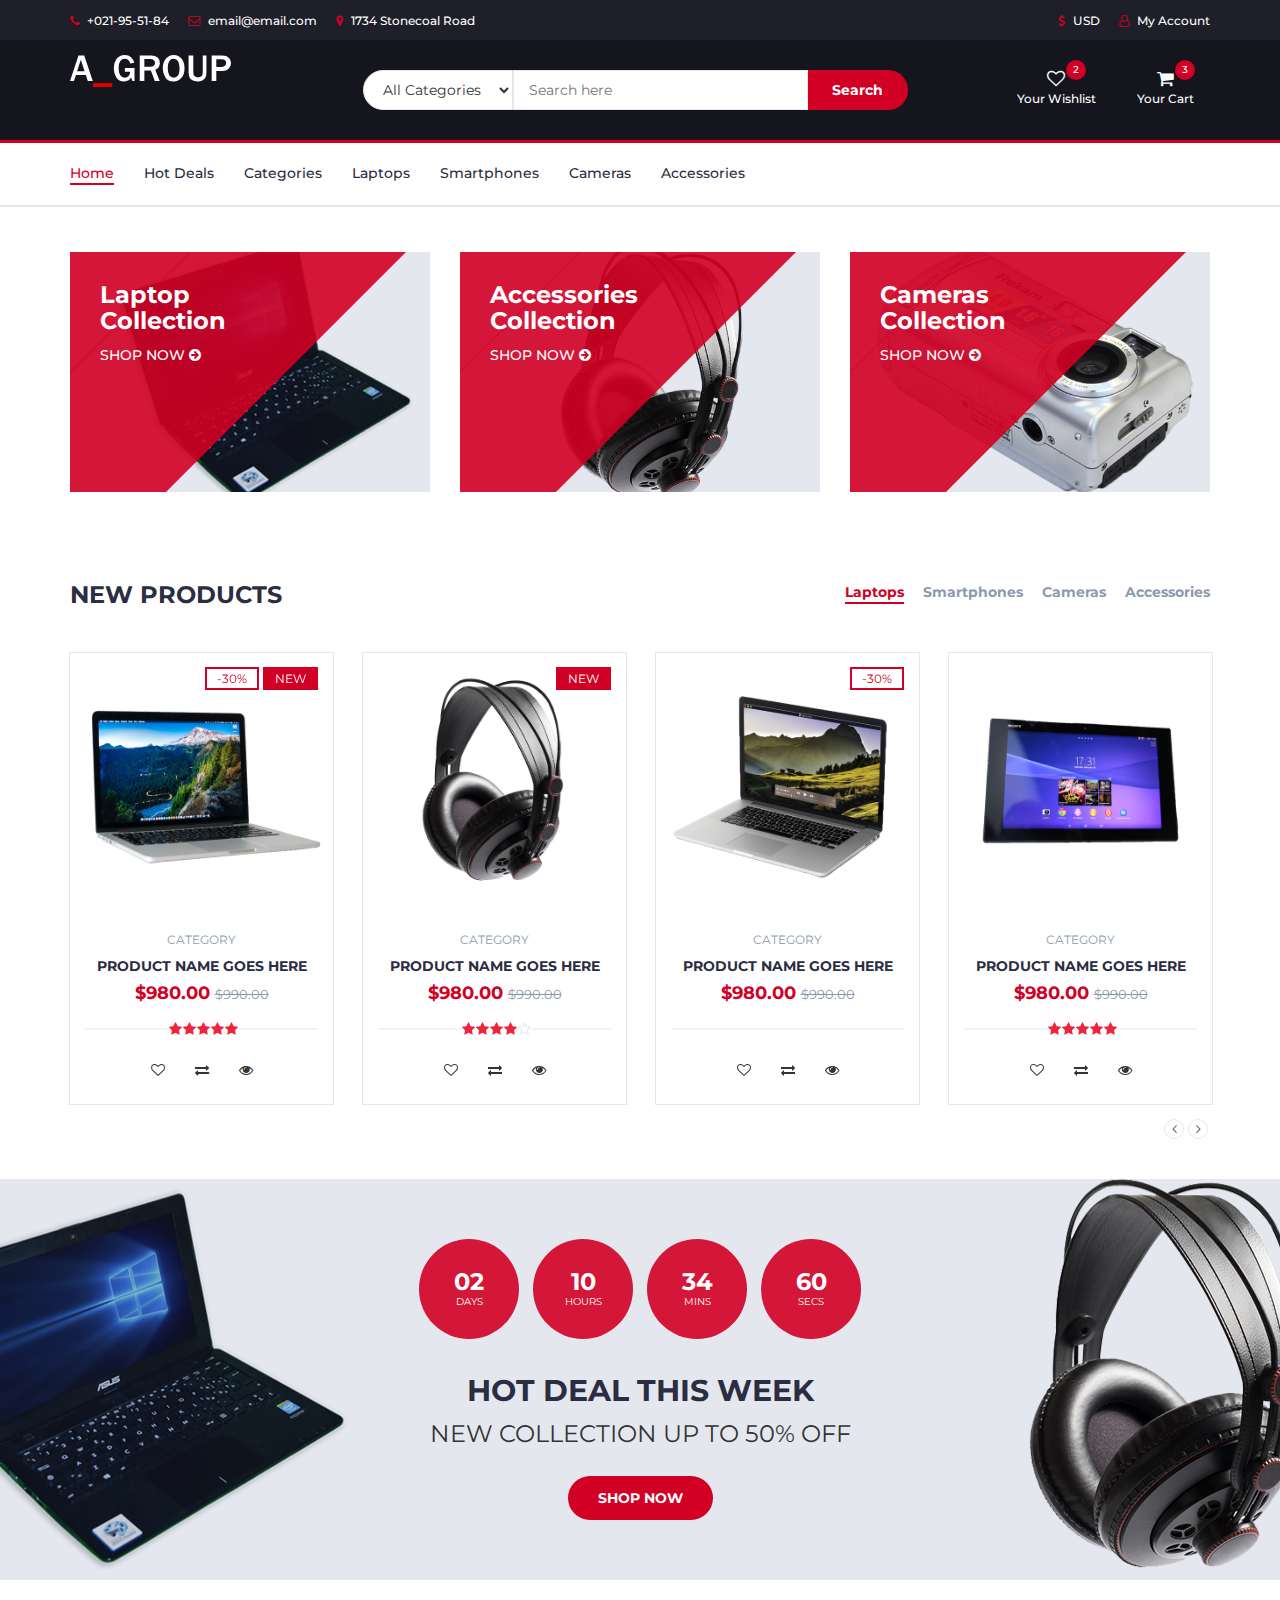
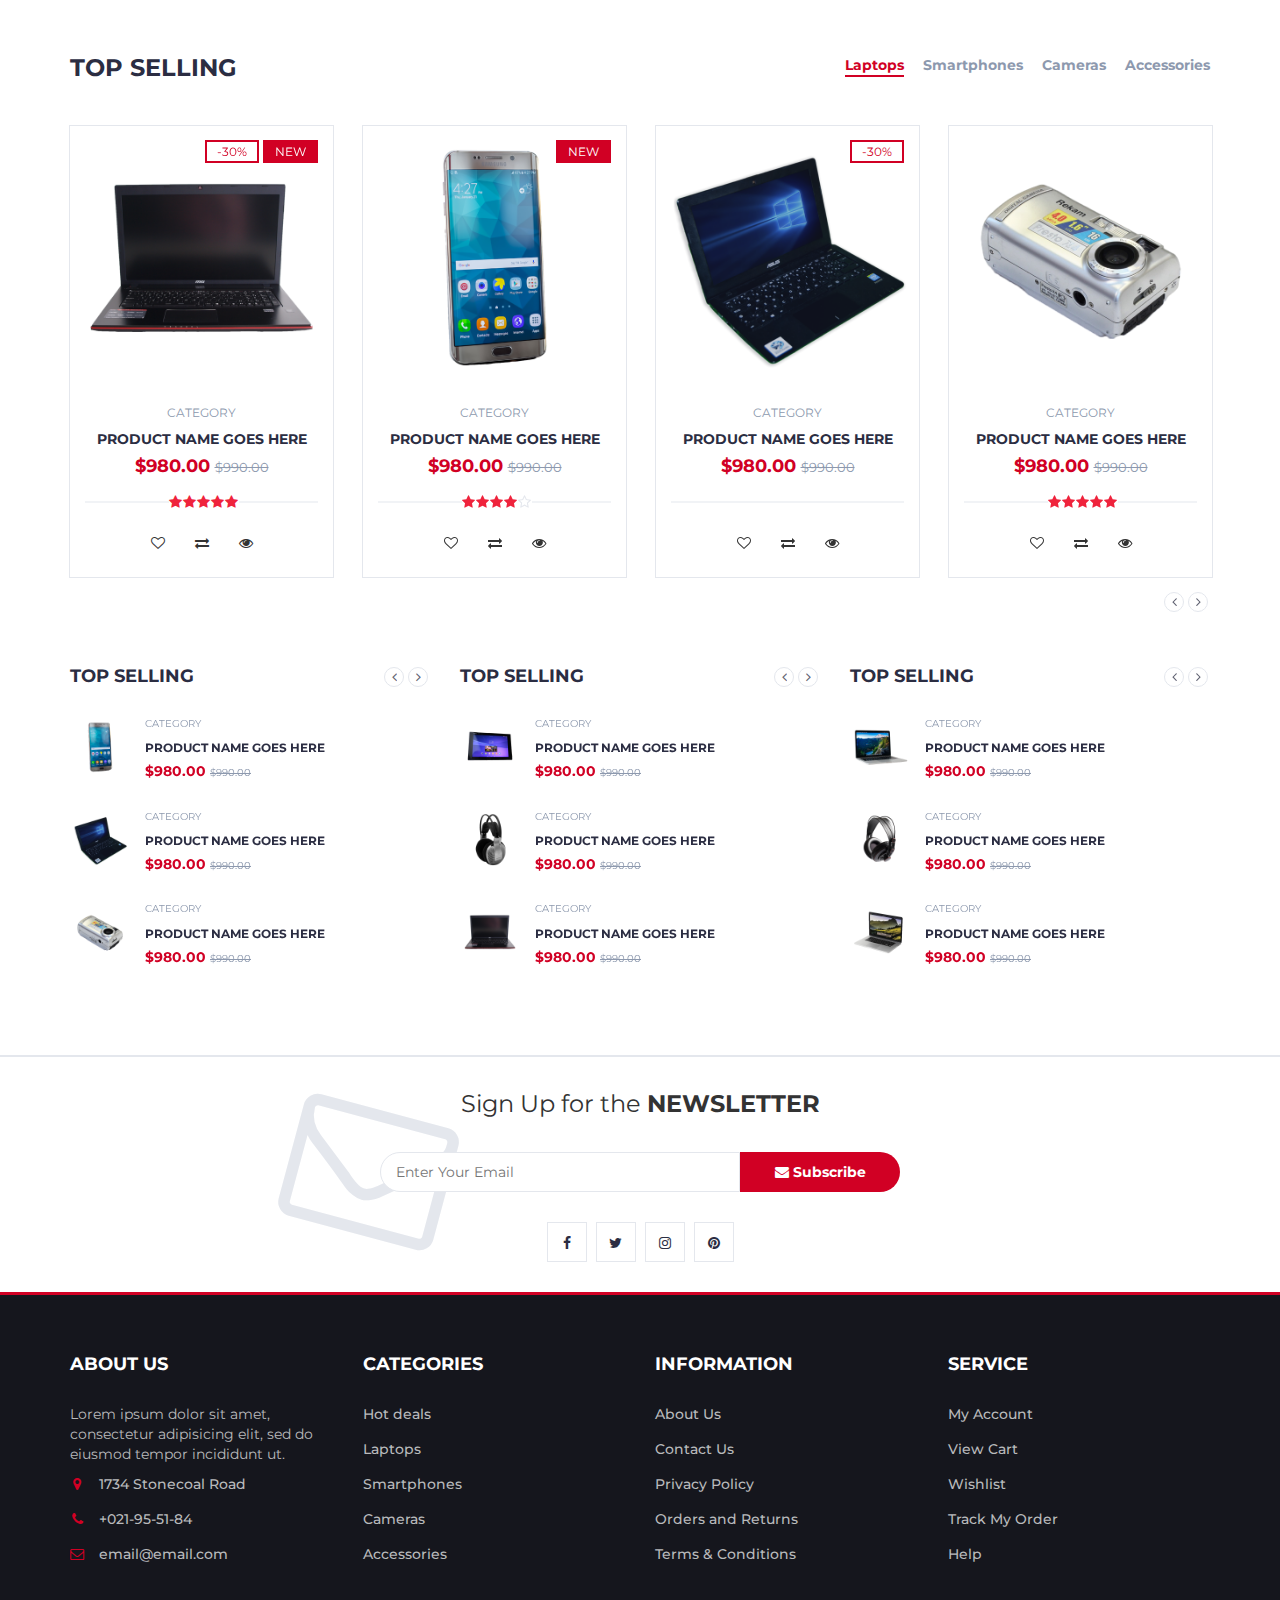
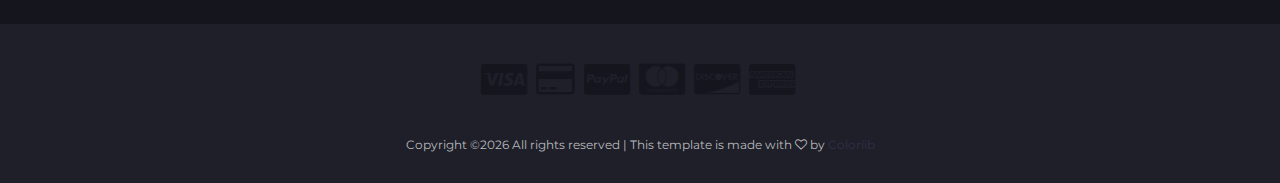
==== index.html @ 331e8947 "original" ====
<!DOCTYPE html>
<html lang="en">
	<head>
		<meta charset="utf-8">
		<meta http-equiv="X-UA-Compatible" content="IE=edge">
		<meta name="viewport" content="width=device-width, initial-scale=1">
		 <!-- The above 3 meta tags *must* come first in the head; any other head content must come *after* these tags -->

		<title>Electro - HTML Ecommerce Template</title>

		<!-- Google font -->
		<link href="https://fonts.googleapis.com/css?family=Montserrat:400,500,700" rel="stylesheet">

		<!-- Bootstrap -->
		<link type="text/css" rel="stylesheet" href="css/bootstrap.min.css"/>

		<!-- Slick -->
		<link type="text/css" rel="stylesheet" href="css/slick.css"/>
		<link type="text/css" rel="stylesheet" href="css/slick-theme.css"/>

		<!-- nouislider -->
		<link type="text/css" rel="stylesheet" href="css/nouislider.min.css"/>

		<!-- Font Awesome Icon -->
		<link rel="stylesheet" href="css/font-awesome.min.css">

		<!-- Custom stlylesheet -->
		<link type="text/css" rel="stylesheet" href="css/style.css"/>

		<!-- HTML5 shim and Respond.js for IE8 support of HTML5 elements and media queries -->
		<!-- WARNING: Respond.js doesn't work if you view the page via file:// -->
		<!--[if lt IE 9]>
		  <script src="https://oss.maxcdn.com/html5shiv/3.7.3/html5shiv.min.js"></script>
		  <script src="https://oss.maxcdn.com/respond/1.4.2/respond.min.js"></script>
		<![endif]-->

    </head>
	<body>
		<!-- HEADER -->
		<header>
			<!-- TOP HEADER -->
			<div id="top-header">
				<div class="container">
					<ul class="header-links pull-left">
						<li><a href="#"><i class="fa fa-phone"></i> +021-95-51-84</a></li>
						<li><a href="#"><i class="fa fa-envelope-o"></i> email@email.com</a></li>
						<li><a href="#"><i class="fa fa-map-marker"></i> 1734 Stonecoal Road</a></li>
					</ul>
					<ul class="header-links pull-right">
						<li><a href="#"><i class="fa fa-dollar"></i> USD</a></li>
						<li><a href="#"><i class="fa fa-user-o"></i> My Account</a></li>
					</ul>
				</div>
			</div>
			<!-- /TOP HEADER -->

			<!-- MAIN HEADER -->
			<div id="header">
				<!-- container -->
				<div class="container">
					<!-- row -->
					<div class="row">
						<!-- LOGO -->
						<div class="col-md-3">
							<div class="header-logo">
								<a href="#" class="logo">
									<img src="./img/logo.svg" alt="">
								</a>
							</div>
						</div>
						<!-- /LOGO -->

						<!-- SEARCH BAR -->
						<div class="col-md-6">
							<div class="header-search">
								<form>
									<select class="input-select">
										<option value="0">All Categories</option>
										<option value="1">Category 01</option>
										<option value="1">Category 02</option>
									</select>
									<input class="input" placeholder="Search here">
									<button class="search-btn">Search</button>
								</form>
							</div>
						</div>
						<!-- /SEARCH BAR -->

						<!-- ACCOUNT -->
						<div class="col-md-3 clearfix">
							<div class="header-ctn">
								<!-- Wishlist -->
								<div>
									<a href="#">
										<i class="fa fa-heart-o"></i>
										<span>Your Wishlist</span>
										<div class="qty">2</div>
									</a>
								</div>
								<!-- /Wishlist -->

								<!-- Cart -->
								<div class="dropdown">
									<a class="dropdown-toggle" data-toggle="dropdown" aria-expanded="true">
										<i class="fa fa-shopping-cart"></i>
										<span>Your Cart</span>
										<div class="qty">3</div>
									</a>
									<div class="cart-dropdown">
										<div class="cart-list">
											<div class="product-widget">
												<div class="product-img">
													<img src="./img/product01.png" alt="">
												</div>
												<div class="product-body">
													<h3 class="product-name"><a href="#">product name goes here</a></h3>
													<h4 class="product-price"><span class="qty">1x</span>$980.00</h4>
												</div>
												<button class="delete"><i class="fa fa-close"></i></button>
											</div>

											<div class="product-widget">
												<div class="product-img">
													<img src="./img/product02.png" alt="">
												</div>
												<div class="product-body">
													<h3 class="product-name"><a href="#">product name goes here</a></h3>
													<h4 class="product-price"><span class="qty">3x</span>$980.00</h4>
												</div>
												<button class="delete"><i class="fa fa-close"></i></button>
											</div>
										</div>
										<div class="cart-summary">
											<small>3 Item(s) selected</small>
											<h5>SUBTOTAL: $2940.00</h5>
										</div>
										<div class="cart-btns">
											<a href="#">View Cart</a>
											<a href="#">Checkout  <i class="fa fa-arrow-circle-right"></i></a>
										</div>
									</div>
								</div>
								<!-- /Cart -->

								<!-- Menu Toogle -->
								<div class="menu-toggle">
									<a href="#">
										<i class="fa fa-bars"></i>
										<span>Menu</span>
									</a>
								</div>
								<!-- /Menu Toogle -->
							</div>
						</div>
						<!-- /ACCOUNT -->
					</div>
					<!-- row -->
				</div>
				<!-- container -->
			</div>
			<!-- /MAIN HEADER -->
		</header>
		<!-- /HEADER -->

		<!-- NAVIGATION -->
		<nav id="navigation">
			<!-- container -->
			<div class="container">
				<!-- responsive-nav -->
				<div id="responsive-nav">
					<!-- NAV -->
					<ul class="main-nav nav navbar-nav">
						<li class="active"><a href="#">Home</a></li>
						<li><a href="#">Hot Deals</a></li>
						<li><a href="#">Categories</a></li>
						<li><a href="#">Laptops</a></li>
						<li><a href="#">Smartphones</a></li>
						<li><a href="#">Cameras</a></li>
						<li><a href="#">Accessories</a></li>
					</ul>
					<!-- /NAV -->
				</div>
				<!-- /responsive-nav -->
			</div>
			<!-- /container -->
		</nav>
		<!-- /NAVIGATION -->

		<!-- SECTION -->
		<div class="section">
			<!-- container -->
			<div class="container">
				<!-- row -->
				<div class="row">
					<!-- shop -->
					<div class="col-md-4 col-xs-6">
						<div class="shop">
							<div class="shop-img">
								<img src="./img/shop01.png" alt="">
							</div>
							<div class="shop-body">
								<h3>Laptop<br>Collection</h3>
								<a href="#" class="cta-btn">Shop now <i class="fa fa-arrow-circle-right"></i></a>
							</div>
						</div>
					</div>
					<!-- /shop -->

					<!-- shop -->
					<div class="col-md-4 col-xs-6">
						<div class="shop">
							<div class="shop-img">
								<img src="./img/shop03.png" alt="">
							</div>
							<div class="shop-body">
								<h3>Accessories<br>Collection</h3>
								<a href="#" class="cta-btn">Shop now <i class="fa fa-arrow-circle-right"></i></a>
							</div>
						</div>
					</div>
					<!-- /shop -->

					<!-- shop -->
					<div class="col-md-4 col-xs-6">
						<div class="shop">
							<div class="shop-img">
								<img src="./img/shop02.png" alt="">
							</div>
							<div class="shop-body">
								<h3>Cameras<br>Collection</h3>
								<a href="#" class="cta-btn">Shop now <i class="fa fa-arrow-circle-right"></i></a>
							</div>
						</div>
					</div>
					<!-- /shop -->
				</div>
				<!-- /row -->
			</div>
			<!-- /container -->
		</div>
		<!-- /SECTION -->

		<!-- SECTION -->
		<div class="section">
			<!-- container -->
			<div class="container">
				<!-- row -->
				<div class="row">

					<!-- section title -->
					<div class="col-md-12">
						<div class="section-title">
							<h3 class="title">New Products</h3>
							<div class="section-nav">
								<ul class="section-tab-nav tab-nav">
									<li class="active"><a data-toggle="tab" href="#tab1">Laptops</a></li>
									<li><a data-toggle="tab" href="#tab1">Smartphones</a></li>
									<li><a data-toggle="tab" href="#tab1">Cameras</a></li>
									<li><a data-toggle="tab" href="#tab1">Accessories</a></li>
								</ul>
							</div>
						</div>
					</div>
					<!-- /section title -->

					<!-- Products tab & slick -->
					<div class="col-md-12">
						<div class="row">
							<div class="products-tabs">
								<!-- tab -->
								<div id="tab1" class="tab-pane active">
									<div class="products-slick" data-nav="#slick-nav-1">
										<!-- product -->
										<div class="product">
											<div class="product-img">
												<img src="./img/product01.png" alt="">
												<div class="product-label">
													<span class="sale">-30%</span>
													<span class="new">NEW</span>
												</div>
											</div>
											<div class="product-body">
												<p class="product-category">Category</p>
												<h3 class="product-name"><a href="#">product name goes here</a></h3>
												<h4 class="product-price">$980.00 <del class="product-old-price">$990.00</del></h4>
												<div class="product-rating">
													<i class="fa fa-star"></i>
													<i class="fa fa-star"></i>
													<i class="fa fa-star"></i>
													<i class="fa fa-star"></i>
													<i class="fa fa-star"></i>
												</div>
												<div class="product-btns">
													<button class="add-to-wishlist"><i class="fa fa-heart-o"></i><span class="tooltipp">add to wishlist</span></button>
													<button class="add-to-compare"><i class="fa fa-exchange"></i><span class="tooltipp">add to compare</span></button>
													<button class="quick-view"><i class="fa fa-eye"></i><span class="tooltipp">quick view</span></button>
												</div>
											</div>
											<div class="add-to-cart">
												<button class="add-to-cart-btn"><i class="fa fa-shopping-cart"></i> add to cart</button>
											</div>
										</div>
										<!-- /product -->

										<!-- product -->
										<div class="product">
											<div class="product-img">
												<img src="./img/product02.png" alt="">
												<div class="product-label">
													<span class="new">NEW</span>
												</div>
											</div>
											<div class="product-body">
												<p class="product-category">Category</p>
												<h3 class="product-name"><a href="#">product name goes here</a></h3>
												<h4 class="product-price">$980.00 <del class="product-old-price">$990.00</del></h4>
												<div class="product-rating">
													<i class="fa fa-star"></i>
													<i class="fa fa-star"></i>
													<i class="fa fa-star"></i>
													<i class="fa fa-star"></i>
													<i class="fa fa-star-o"></i>
												</div>
												<div class="product-btns">
													<button class="add-to-wishlist"><i class="fa fa-heart-o"></i><span class="tooltipp">add to wishlist</span></button>
													<button class="add-to-compare"><i class="fa fa-exchange"></i><span class="tooltipp">add to compare</span></button>
													<button class="quick-view"><i class="fa fa-eye"></i><span class="tooltipp">quick view</span></button>
												</div>
											</div>
											<div class="add-to-cart">
												<button class="add-to-cart-btn"><i class="fa fa-shopping-cart"></i> add to cart</button>
											</div>
										</div>
										<!-- /product -->

										<!-- product -->
										<div class="product">
											<div class="product-img">
												<img src="./img/product03.png" alt="">
												<div class="product-label">
													<span class="sale">-30%</span>
												</div>
											</div>
											<div class="product-body">
												<p class="product-category">Category</p>
												<h3 class="product-name"><a href="#">product name goes here</a></h3>
												<h4 class="product-price">$980.00 <del class="product-old-price">$990.00</del></h4>
												<div class="product-rating">
												</div>
												<div class="product-btns">
													<button class="add-to-wishlist"><i class="fa fa-heart-o"></i><span class="tooltipp">add to wishlist</span></button>
													<button class="add-to-compare"><i class="fa fa-exchange"></i><span class="tooltipp">add to compare</span></button>
													<button class="quick-view"><i class="fa fa-eye"></i><span class="tooltipp">quick view</span></button>
												</div>
											</div>
											<div class="add-to-cart">
												<button class="add-to-cart-btn"><i class="fa fa-shopping-cart"></i> add to cart</button>
											</div>
										</div>
										<!-- /product -->

										<!-- product -->
										<div class="product">
											<div class="product-img">
												<img src="./img/product04.png" alt="">
											</div>
											<div class="product-body">
												<p class="product-category">Category</p>
												<h3 class="product-name"><a href="#">product name goes here</a></h3>
												<h4 class="product-price">$980.00 <del class="product-old-price">$990.00</del></h4>
												<div class="product-rating">
													<i class="fa fa-star"></i>
													<i class="fa fa-star"></i>
													<i class="fa fa-star"></i>
													<i class="fa fa-star"></i>
													<i class="fa fa-star"></i>
												</div>
												<div class="product-btns">
													<button class="add-to-wishlist"><i class="fa fa-heart-o"></i><span class="tooltipp">add to wishlist</span></button>
													<button class="add-to-compare"><i class="fa fa-exchange"></i><span class="tooltipp">add to compare</span></button>
													<button class="quick-view"><i class="fa fa-eye"></i><span class="tooltipp">quick view</span></button>
												</div>
											</div>
											<div class="add-to-cart">
												<button class="add-to-cart-btn"><i class="fa fa-shopping-cart"></i> add to cart</button>
											</div>
										</div>
										<!-- /product -->

										<!-- product -->
										<div class="product">
											<div class="product-img">
												<img src="./img/product05.png" alt="">
											</div>
											<div class="product-body">
												<p class="product-category">Category</p>
												<h3 class="product-name"><a href="#">product name goes here</a></h3>
												<h4 class="product-price">$980.00 <del class="product-old-price">$990.00</del></h4>
												<div class="product-rating">
													<i class="fa fa-star"></i>
													<i class="fa fa-star"></i>
													<i class="fa fa-star"></i>
													<i class="fa fa-star"></i>
													<i class="fa fa-star"></i>
												</div>
												<div class="product-btns">
													<button class="add-to-wishlist"><i class="fa fa-heart-o"></i><span class="tooltipp">add to wishlist</span></button>
													<button class="add-to-compare"><i class="fa fa-exchange"></i><span class="tooltipp">add to compare</span></button>
													<button class="quick-view"><i class="fa fa-eye"></i><span class="tooltipp">quick view</span></button>
												</div>
											</div>
											<div class="add-to-cart">
												<button class="add-to-cart-btn"><i class="fa fa-shopping-cart"></i> add to cart</button>
											</div>
										</div>
										<!-- /product -->
									</div>
									<div id="slick-nav-1" class="products-slick-nav"></div>
								</div>
								<!-- /tab -->
							</div>
						</div>
					</div>
					<!-- Products tab & slick -->
				</div>
				<!-- /row -->
			</div>
			<!-- /container -->
		</div>
		<!-- /SECTION -->

		<!-- HOT DEAL SECTION -->
		<div id="hot-deal" class="section">
			<!-- container -->
			<div class="container">
				<!-- row -->
				<div class="row">
					<div class="col-md-12">
						<div class="hot-deal">
							<ul class="hot-deal-countdown">
								<li>
									<div>
										<h3>02</h3>
										<span>Days</span>
									</div>
								</li>
								<li>
									<div>
										<h3>10</h3>
										<span>Hours</span>
									</div>
								</li>
								<li>
									<div>
										<h3>34</h3>
										<span>Mins</span>
									</div>
								</li>
								<li>
									<div>
										<h3>60</h3>
										<span>Secs</span>
									</div>
								</li>
							</ul>
							<h2 class="text-uppercase">hot deal this week</h2>
							<p>New Collection Up to 50% OFF</p>
							<a class="primary-btn cta-btn" href="#">Shop now</a>
						</div>
					</div>
				</div>
				<!-- /row -->
			</div>
			<!-- /container -->
		</div>
		<!-- /HOT DEAL SECTION -->

		<!-- SECTION -->
		<div class="section">
			<!-- container -->
			<div class="container">
				<!-- row -->
				<div class="row">

					<!-- section title -->
					<div class="col-md-12">
						<div class="section-title">
							<h3 class="title">Top selling</h3>
							<div class="section-nav">
								<ul class="section-tab-nav tab-nav">
									<li class="active"><a data-toggle="tab" href="#tab2">Laptops</a></li>
									<li><a data-toggle="tab" href="#tab2">Smartphones</a></li>
									<li><a data-toggle="tab" href="#tab2">Cameras</a></li>
									<li><a data-toggle="tab" href="#tab2">Accessories</a></li>
								</ul>
							</div>
						</div>
					</div>
					<!-- /section title -->

					<!-- Products tab & slick -->
					<div class="col-md-12">
						<div class="row">
							<div class="products-tabs">
								<!-- tab -->
								<div id="tab2" class="tab-pane fade in active">
									<div class="products-slick" data-nav="#slick-nav-2">
										<!-- product -->
										<div class="product">
											<div class="product-img">
												<img src="./img/product06.png" alt="">
												<div class="product-label">
													<span class="sale">-30%</span>
													<span class="new">NEW</span>
												</div>
											</div>
											<div class="product-body">
												<p class="product-category">Category</p>
												<h3 class="product-name"><a href="#">product name goes here</a></h3>
												<h4 class="product-price">$980.00 <del class="product-old-price">$990.00</del></h4>
												<div class="product-rating">
													<i class="fa fa-star"></i>
													<i class="fa fa-star"></i>
													<i class="fa fa-star"></i>
													<i class="fa fa-star"></i>
													<i class="fa fa-star"></i>
												</div>
												<div class="product-btns">
													<button class="add-to-wishlist"><i class="fa fa-heart-o"></i><span class="tooltipp">add to wishlist</span></button>
													<button class="add-to-compare"><i class="fa fa-exchange"></i><span class="tooltipp">add to compare</span></button>
													<button class="quick-view"><i class="fa fa-eye"></i><span class="tooltipp">quick view</span></button>
												</div>
											</div>
											<div class="add-to-cart">
												<button class="add-to-cart-btn"><i class="fa fa-shopping-cart"></i> add to cart</button>
											</div>
										</div>
										<!-- /product -->

										<!-- product -->
										<div class="product">
											<div class="product-img">
												<img src="./img/product07.png" alt="">
												<div class="product-label">
													<span class="new">NEW</span>
												</div>
											</div>
											<div class="product-body">
												<p class="product-category">Category</p>
												<h3 class="product-name"><a href="#">product name goes here</a></h3>
												<h4 class="product-price">$980.00 <del class="product-old-price">$990.00</del></h4>
												<div class="product-rating">
													<i class="fa fa-star"></i>
													<i class="fa fa-star"></i>
													<i class="fa fa-star"></i>
													<i class="fa fa-star"></i>
													<i class="fa fa-star-o"></i>
												</div>
												<div class="product-btns">
													<button class="add-to-wishlist"><i class="fa fa-heart-o"></i><span class="tooltipp">add to wishlist</span></button>
													<button class="add-to-compare"><i class="fa fa-exchange"></i><span class="tooltipp">add to compare</span></button>
													<button class="quick-view"><i class="fa fa-eye"></i><span class="tooltipp">quick view</span></button>
												</div>
											</div>
											<div class="add-to-cart">
												<button class="add-to-cart-btn"><i class="fa fa-shopping-cart"></i> add to cart</button>
											</div>
										</div>
										<!-- /product -->

										<!-- product -->
										<div class="product">
											<div class="product-img">
												<img src="./img/product08.png" alt="">
												<div class="product-label">
													<span class="sale">-30%</span>
												</div>
											</div>
											<div class="product-body">
												<p class="product-category">Category</p>
												<h3 class="product-name"><a href="#">product name goes here</a></h3>
												<h4 class="product-price">$980.00 <del class="product-old-price">$990.00</del></h4>
												<div class="product-rating">
												</div>
												<div class="product-btns">
													<button class="add-to-wishlist"><i class="fa fa-heart-o"></i><span class="tooltipp">add to wishlist</span></button>
													<button class="add-to-compare"><i class="fa fa-exchange"></i><span class="tooltipp">add to compare</span></button>
													<button class="quick-view"><i class="fa fa-eye"></i><span class="tooltipp">quick view</span></button>
												</div>
											</div>
											<div class="add-to-cart">
												<button class="add-to-cart-btn"><i class="fa fa-shopping-cart"></i> add to cart</button>
											</div>
										</div>
										<!-- /product -->

										<!-- product -->
										<div class="product">
											<div class="product-img">
												<img src="./img/product09.png" alt="">
											</div>
											<div class="product-body">
												<p class="product-category">Category</p>
												<h3 class="product-name"><a href="#">product name goes here</a></h3>
												<h4 class="product-price">$980.00 <del class="product-old-price">$990.00</del></h4>
												<div class="product-rating">
													<i class="fa fa-star"></i>
													<i class="fa fa-star"></i>
													<i class="fa fa-star"></i>
													<i class="fa fa-star"></i>
													<i class="fa fa-star"></i>
												</div>
												<div class="product-btns">
													<button class="add-to-wishlist"><i class="fa fa-heart-o"></i><span class="tooltipp">add to wishlist</span></button>
													<button class="add-to-compare"><i class="fa fa-exchange"></i><span class="tooltipp">add to compare</span></button>
													<button class="quick-view"><i class="fa fa-eye"></i><span class="tooltipp">quick view</span></button>
												</div>
											</div>
											<div class="add-to-cart">
												<button class="add-to-cart-btn"><i class="fa fa-shopping-cart"></i> add to cart</button>
											</div>
										</div>
										<!-- /product -->

										<!-- product -->
										<div class="product">
											<div class="product-img">
												<img src="./img/product01.png" alt="">
											</div>
											<div class="product-body">
												<p class="product-category">Category</p>
												<h3 class="product-name"><a href="#">product name goes here</a></h3>
												<h4 class="product-price">$980.00 <del class="product-old-price">$990.00</del></h4>
												<div class="product-rating">
													<i class="fa fa-star"></i>
													<i class="fa fa-star"></i>
													<i class="fa fa-star"></i>
													<i class="fa fa-star"></i>
													<i class="fa fa-star"></i>
												</div>
												<div class="product-btns">
													<button class="add-to-wishlist"><i class="fa fa-heart-o"></i><span class="tooltipp">add to wishlist</span></button>
													<button class="add-to-compare"><i class="fa fa-exchange"></i><span class="tooltipp">add to compare</span></button>
													<button class="quick-view"><i class="fa fa-eye"></i><span class="tooltipp">quick view</span></button>
												</div>
											</div>
											<div class="add-to-cart">
												<button class="add-to-cart-btn"><i class="fa fa-shopping-cart"></i> add to cart</button>
											</div>
										</div>
										<!-- /product -->
									</div>
									<div id="slick-nav-2" class="products-slick-nav"></div>
								</div>
								<!-- /tab -->
							</div>
						</div>
					</div>
					<!-- /Products tab & slick -->
				</div>
				<!-- /row -->
			</div>
			<!-- /container -->
		</div>
		<!-- /SECTION -->

		<!-- SECTION -->
		<div class="section">
			<!-- container -->
			<div class="container">
				<!-- row -->
				<div class="row">
					<div class="col-md-4 col-xs-6">
						<div class="section-title">
							<h4 class="title">Top selling</h4>
							<div class="section-nav">
								<div id="slick-nav-3" class="products-slick-nav"></div>
							</div>
						</div>

						<div class="products-widget-slick" data-nav="#slick-nav-3">
							<div>
								<!-- product widget -->
								<div class="product-widget">
									<div class="product-img">
										<img src="./img/product07.png" alt="">
									</div>
									<div class="product-body">
										<p class="product-category">Category</p>
										<h3 class="product-name"><a href="#">product name goes here</a></h3>
										<h4 class="product-price">$980.00 <del class="product-old-price">$990.00</del></h4>
									</div>
								</div>
								<!-- /product widget -->

								<!-- product widget -->
								<div class="product-widget">
									<div class="product-img">
										<img src="./img/product08.png" alt="">
									</div>
									<div class="product-body">
										<p class="product-category">Category</p>
										<h3 class="product-name"><a href="#">product name goes here</a></h3>
										<h4 class="product-price">$980.00 <del class="product-old-price">$990.00</del></h4>
									</div>
								</div>
								<!-- /product widget -->

								<!-- product widget -->
								<div class="product-widget">
									<div class="product-img">
										<img src="./img/product09.png" alt="">
									</div>
									<div class="product-body">
										<p class="product-category">Category</p>
										<h3 class="product-name"><a href="#">product name goes here</a></h3>
										<h4 class="product-price">$980.00 <del class="product-old-price">$990.00</del></h4>
									</div>
								</div>
								<!-- product widget -->
							</div>

							<div>
								<!-- product widget -->
								<div class="product-widget">
									<div class="product-img">
										<img src="./img/product01.png" alt="">
									</div>
									<div class="product-body">
										<p class="product-category">Category</p>
										<h3 class="product-name"><a href="#">product name goes here</a></h3>
										<h4 class="product-price">$980.00 <del class="product-old-price">$990.00</del></h4>
									</div>
								</div>
								<!-- /product widget -->

								<!-- product widget -->
								<div class="product-widget">
									<div class="product-img">
										<img src="./img/product02.png" alt="">
									</div>
									<div class="product-body">
										<p class="product-category">Category</p>
										<h3 class="product-name"><a href="#">product name goes here</a></h3>
										<h4 class="product-price">$980.00 <del class="product-old-price">$990.00</del></h4>
									</div>
								</div>
								<!-- /product widget -->

								<!-- product widget -->
								<div class="product-widget">
									<div class="product-img">
										<img src="./img/product03.png" alt="">
									</div>
									<div class="product-body">
										<p class="product-category">Category</p>
										<h3 class="product-name"><a href="#">product name goes here</a></h3>
										<h4 class="product-price">$980.00 <del class="product-old-price">$990.00</del></h4>
									</div>
								</div>
								<!-- product widget -->
							</div>
						</div>
					</div>

					<div class="col-md-4 col-xs-6">
						<div class="section-title">
							<h4 class="title">Top selling</h4>
							<div class="section-nav">
								<div id="slick-nav-4" class="products-slick-nav"></div>
							</div>
						</div>

						<div class="products-widget-slick" data-nav="#slick-nav-4">
							<div>
								<!-- product widget -->
								<div class="product-widget">
									<div class="product-img">
										<img src="./img/product04.png" alt="">
									</div>
									<div class="product-body">
										<p class="product-category">Category</p>
										<h3 class="product-name"><a href="#">product name goes here</a></h3>
										<h4 class="product-price">$980.00 <del class="product-old-price">$990.00</del></h4>
									</div>
								</div>
								<!-- /product widget -->

								<!-- product widget -->
								<div class="product-widget">
									<div class="product-img">
										<img src="./img/product05.png" alt="">
									</div>
									<div class="product-body">
										<p class="product-category">Category</p>
										<h3 class="product-name"><a href="#">product name goes here</a></h3>
										<h4 class="product-price">$980.00 <del class="product-old-price">$990.00</del></h4>
									</div>
								</div>
								<!-- /product widget -->

								<!-- product widget -->
								<div class="product-widget">
									<div class="product-img">
										<img src="./img/product06.png" alt="">
									</div>
									<div class="product-body">
										<p class="product-category">Category</p>
										<h3 class="product-name"><a href="#">product name goes here</a></h3>
										<h4 class="product-price">$980.00 <del class="product-old-price">$990.00</del></h4>
									</div>
								</div>
								<!-- product widget -->
							</div>

							<div>
								<!-- product widget -->
								<div class="product-widget">
									<div class="product-img">
										<img src="./img/product07.png" alt="">
									</div>
									<div class="product-body">
										<p class="product-category">Category</p>
										<h3 class="product-name"><a href="#">product name goes here</a></h3>
										<h4 class="product-price">$980.00 <del class="product-old-price">$990.00</del></h4>
									</div>
								</div>
								<!-- /product widget -->

								<!-- product widget -->
								<div class="product-widget">
									<div class="product-img">
										<img src="./img/product08.png" alt="">
									</div>
									<div class="product-body">
										<p class="product-category">Category</p>
										<h3 class="product-name"><a href="#">product name goes here</a></h3>
										<h4 class="product-price">$980.00 <del class="product-old-price">$990.00</del></h4>
									</div>
								</div>
								<!-- /product widget -->

								<!-- product widget -->
								<div class="product-widget">
									<div class="product-img">
										<img src="./img/product09.png" alt="">
									</div>
									<div class="product-body">
										<p class="product-category">Category</p>
										<h3 class="product-name"><a href="#">product name goes here</a></h3>
										<h4 class="product-price">$980.00 <del class="product-old-price">$990.00</del></h4>
									</div>
								</div>
								<!-- product widget -->
							</div>
						</div>
					</div>

					<div class="clearfix visible-sm visible-xs"></div>

					<div class="col-md-4 col-xs-6">
						<div class="section-title">
							<h4 class="title">Top selling</h4>
							<div class="section-nav">
								<div id="slick-nav-5" class="products-slick-nav"></div>
							</div>
						</div>

						<div class="products-widget-slick" data-nav="#slick-nav-5">
							<div>
								<!-- product widget -->
								<div class="product-widget">
									<div class="product-img">
										<img src="./img/product01.png" alt="">
									</div>
									<div class="product-body">
										<p class="product-category">Category</p>
										<h3 class="product-name"><a href="#">product name goes here</a></h3>
										<h4 class="product-price">$980.00 <del class="product-old-price">$990.00</del></h4>
									</div>
								</div>
								<!-- /product widget -->

								<!-- product widget -->
								<div class="product-widget">
									<div class="product-img">
										<img src="./img/product02.png" alt="">
									</div>
									<div class="product-body">
										<p class="product-category">Category</p>
										<h3 class="product-name"><a href="#">product name goes here</a></h3>
										<h4 class="product-price">$980.00 <del class="product-old-price">$990.00</del></h4>
									</div>
								</div>
								<!-- /product widget -->

								<!-- product widget -->
								<div class="product-widget">
									<div class="product-img">
										<img src="./img/product03.png" alt="">
									</div>
									<div class="product-body">
										<p class="product-category">Category</p>
										<h3 class="product-name"><a href="#">product name goes here</a></h3>
										<h4 class="product-price">$980.00 <del class="product-old-price">$990.00</del></h4>
									</div>
								</div>
								<!-- product widget -->
							</div>

							<div>
								<!-- product widget -->
								<div class="product-widget">
									<div class="product-img">
										<img src="./img/product04.png" alt="">
									</div>
									<div class="product-body">
										<p class="product-category">Category</p>
										<h3 class="product-name"><a href="#">product name goes here</a></h3>
										<h4 class="product-price">$980.00 <del class="product-old-price">$990.00</del></h4>
									</div>
								</div>
								<!-- /product widget -->

								<!-- product widget -->
								<div class="product-widget">
									<div class="product-img">
										<img src="./img/product05.png" alt="">
									</div>
									<div class="product-body">
										<p class="product-category">Category</p>
										<h3 class="product-name"><a href="#">product name goes here</a></h3>
										<h4 class="product-price">$980.00 <del class="product-old-price">$990.00</del></h4>
									</div>
								</div>
								<!-- /product widget -->

								<!-- product widget -->
								<div class="product-widget">
									<div class="product-img">
										<img src="./img/product06.png" alt="">
									</div>
									<div class="product-body">
										<p class="product-category">Category</p>
										<h3 class="product-name"><a href="#">product name goes here</a></h3>
										<h4 class="product-price">$980.00 <del class="product-old-price">$990.00</del></h4>
									</div>
								</div>
								<!-- product widget -->
							</div>
						</div>
					</div>

				</div>
				<!-- /row -->
			</div>
			<!-- /container -->
		</div>
		<!-- /SECTION -->

		<!-- NEWSLETTER -->
		<div id="newsletter" class="section">
			<!-- container -->
			<div class="container">
				<!-- row -->
				<div class="row">
					<div class="col-md-12">
						<div class="newsletter">
							<p>Sign Up for the <strong>NEWSLETTER</strong></p>
							<form>
								<input class="input" type="email" placeholder="Enter Your Email">
								<button class="newsletter-btn"><i class="fa fa-envelope"></i> Subscribe</button>
							</form>
							<ul class="newsletter-follow">
								<li>
									<a href="#"><i class="fa fa-facebook"></i></a>
								</li>
								<li>
									<a href="#"><i class="fa fa-twitter"></i></a>
								</li>
								<li>
									<a href="#"><i class="fa fa-instagram"></i></a>
								</li>
								<li>
									<a href="#"><i class="fa fa-pinterest"></i></a>
								</li>
							</ul>
						</div>
					</div>
				</div>
				<!-- /row -->
			</div>
			<!-- /container -->
		</div>
		<!-- /NEWSLETTER -->

		<!-- FOOTER -->
		<footer id="footer">
			<!-- top footer -->
			<div class="section">
				<!-- container -->
				<div class="container">
					<!-- row -->
					<div class="row">
						<div class="col-md-3 col-xs-6">
							<div class="footer">
								<h3 class="footer-title">About Us</h3>
								<p>Lorem ipsum dolor sit amet, consectetur adipisicing elit, sed do eiusmod tempor incididunt ut.</p>
								<ul class="footer-links">
									<li><a href="#"><i class="fa fa-map-marker"></i>1734 Stonecoal Road</a></li>
									<li><a href="#"><i class="fa fa-phone"></i>+021-95-51-84</a></li>
									<li><a href="#"><i class="fa fa-envelope-o"></i>email@email.com</a></li>
								</ul>
							</div>
						</div>

						<div class="col-md-3 col-xs-6">
							<div class="footer">
								<h3 class="footer-title">Categories</h3>
								<ul class="footer-links">
									<li><a href="#">Hot deals</a></li>
									<li><a href="#">Laptops</a></li>
									<li><a href="#">Smartphones</a></li>
									<li><a href="#">Cameras</a></li>
									<li><a href="#">Accessories</a></li>
								</ul>
							</div>
						</div>

						<div class="clearfix visible-xs"></div>

						<div class="col-md-3 col-xs-6">
							<div class="footer">
								<h3 class="footer-title">Information</h3>
								<ul class="footer-links">
									<li><a href="#">About Us</a></li>
									<li><a href="#">Contact Us</a></li>
									<li><a href="#">Privacy Policy</a></li>
									<li><a href="#">Orders and Returns</a></li>
									<li><a href="#">Terms & Conditions</a></li>
								</ul>
							</div>
						</div>

						<div class="col-md-3 col-xs-6">
							<div class="footer">
								<h3 class="footer-title">Service</h3>
								<ul class="footer-links">
									<li><a href="#">My Account</a></li>
									<li><a href="#">View Cart</a></li>
									<li><a href="#">Wishlist</a></li>
									<li><a href="#">Track My Order</a></li>
									<li><a href="#">Help</a></li>
								</ul>
							</div>
						</div>
					</div>
					<!-- /row -->
				</div>
				<!-- /container -->
			</div>
			<!-- /top footer -->

			<!-- bottom footer -->
			<div id="bottom-footer" class="section">
				<div class="container">
					<!-- row -->
					<div class="row">
						<div class="col-md-12 text-center">
							<ul class="footer-payments">
								<li><a href="#"><i class="fa fa-cc-visa"></i></a></li>
								<li><a href="#"><i class="fa fa-credit-card"></i></a></li>
								<li><a href="#"><i class="fa fa-cc-paypal"></i></a></li>
								<li><a href="#"><i class="fa fa-cc-mastercard"></i></a></li>
								<li><a href="#"><i class="fa fa-cc-discover"></i></a></li>
								<li><a href="#"><i class="fa fa-cc-amex"></i></a></li>
							</ul>
							<span class="copyright">
								<!-- Link back to Colorlib can't be removed. Template is licensed under CC BY 3.0. -->
								Copyright &copy;<script>document.write(new Date().getFullYear());</script> All rights reserved | This template is made with <i class="fa fa-heart-o" aria-hidden="true"></i> by <a href="https://colorlib.com" target="_blank">Colorlib</a>
							<!-- Link back to Colorlib can't be removed. Template is licensed under CC BY 3.0. -->
							</span>
						</div>
					</div>
						<!-- /row -->
				</div>
				<!-- /container -->
			</div>
			<!-- /bottom footer -->
		</footer>
		<!-- /FOOTER -->

		<!-- jQuery Plugins -->
		<script src="js/jquery.min.js"></script>
		<script src="js/bootstrap.min.js"></script>
		<script src="js/slick.min.js"></script>
		<script src="js/nouislider.min.js"></script>
		<script src="js/jquery.zoom.min.js"></script>
		<script src="js/main.js"></script>

	</body>
</html>
---- css/nouislider.min.css ----
/*! nouislider - 10.0.0 - 2017-05-28 14:52:48 */.noUi-target,.noUi-target *{-webkit-touch-callout:none;-webkit-tap-highlight-color:transparent;-webkit-user-select:none;-ms-touch-action:none;touch-action:none;-ms-user-select:none;-moz-user-select:none;user-select:none;-moz-box-sizing:border-box;box-sizing:border-box}.noUi-target{position:relative;direction:ltr}.noUi-base{width:100%;height:100%;position:relative;z-index:1}.noUi-connect{position:absolute;right:0;top:0;left:0;bottom:0}.noUi-origin{position:absolute;height:0;width:0}.noUi-handle{position:relative;z-index:1}.noUi-state-tap .noUi-connect,.noUi-state-tap .noUi-origin{-webkit-transition:top .3s,right .3s,bottom .3s,left .3s;transition:top .3s,right .3s,bottom .3s,left .3s}.noUi-state-drag *{cursor:inherit!important}.noUi-base,.noUi-handle{-webkit-transform:translate3d(0,0,0);transform:translate3d(0,0,0)}.noUi-horizontal{height:18px}.noUi-horizontal .noUi-handle{width:34px;height:28px;left:-17px;top:-6px}.noUi-vertical{width:18px}.noUi-vertical .noUi-handle{width:28px;height:34px;left:-6px;top:-17px}.noUi-target{background:#FAFAFA;border-radius:4px;border:1px solid #D3D3D3;box-shadow:inset 0 1px 1px #F0F0F0,0 3px 6px -5px #BBB}.noUi-connect{background:#3FB8AF;border-radius:4px;box-shadow:inset 0 0 3px rgba(51,51,51,.45);-webkit-transition:background 450ms;transition:background 450ms}.noUi-draggable{cursor:ew-resize}.noUi-vertical .noUi-draggable{cursor:ns-resize}.noUi-handle{border:1px solid #D9D9D9;border-radius:3px;background:#FFF;cursor:default;box-shadow:inset 0 0 1px #FFF,inset 0 1px 7px #EBEBEB,0 3px 6px -3px #BBB}.noUi-active{box-shadow:inset 0 0 1px #FFF,inset 0 1px 7px #DDD,0 3px 6px -3px #BBB}.noUi-handle:after,.noUi-handle:before{content:"";display:block;position:absolute;height:14px;width:1px;background:#E8E7E6;left:14px;top:6px}.noUi-handle:after{left:17px}.noUi-vertical .noUi-handle:after,.noUi-vertical .noUi-handle:before{width:14px;height:1px;left:6px;top:14px}.noUi-vertical .noUi-handle:after{top:17px}[disabled] .noUi-connect{background:#B8B8B8}[disabled] .noUi-handle,[disabled].noUi-handle,[disabled].noUi-target{cursor:not-allowed}.noUi-pips,.noUi-pips *{-moz-box-sizing:border-box;box-sizing:border-box}.noUi-pips{position:absolute;color:#999}.noUi-value{position:absolute;white-space:nowrap;text-align:center}.noUi-value-sub{color:#ccc;font-size:10px}.noUi-marker{position:absolute;background:#CCC}.noUi-marker-large,.noUi-marker-sub{background:#AAA}.noUi-pips-horizontal{padding:10px 0;height:80px;top:100%;left:0;width:100%}.noUi-value-horizontal{-webkit-transform:translate3d(-50%,50%,0);transform:translate3d(-50%,50%,0)}.noUi-marker-horizontal.noUi-marker{margin-left:-1px;width:2px;height:5px}.noUi-marker-horizontal.noUi-marker-sub{height:10px}.noUi-marker-horizontal.noUi-marker-large{height:15px}.noUi-pips-vertical{padding:0 10px;height:100%;top:0;left:100%}.noUi-value-vertical{-webkit-transform:translate3d(0,50%,0);transform:translate3d(0,50%,0);padding-left:25px}.noUi-marker-vertical.noUi-marker{width:5px;height:2px;margin-top:-1px}.noUi-marker-vertical.noUi-marker-sub{width:10px}.noUi-marker-vertical.noUi-marker-large{width:15px}.noUi-tooltip{display:block;position:absolute;border:1px solid #D9D9D9;border-radius:3px;background:#fff;color:#000;padding:5px;text-align:center;white-space:nowrap}.noUi-horizontal .noUi-tooltip{-webkit-transform:translate(-50%,0);transform:translate(-50%,0);left:50%;bottom:120%}.noUi-vertical .noUi-tooltip{-webkit-transform:translate(0,-50%);transform:translate(0,-50%);top:50%;right:120%}
---- css/style.css ----
/*
Template Name: Electro - HTML Ecommerce Template
Author: yaminncco

Colors:
	Body 		: #333
	Headers 	: #2B2D42
	Primary 	: #D10024
	Dark 		: #15161D ##1E1F29
	Grey 		: #E4E7ED #FBFBFC #8D99AE #B9BABC

Fonts: Montserrat

Table OF Contents
------------------------------------
1 > GENERAL
------ Typography
------ Buttons
------ Inputs
------ Sections
------ Breadcrumb
2 > HEADER
------ Top header
------ Logo
------ Search
------ Cart
3 > NAVIGATION
------ Main nav
------ Responsive Nav
4 > CATEGORY SHOP
5 > HOT DEAL
6 > PRODUCT
------ Product
------ Widget product
------ Product slick
7 > STORE PAGE
------ Aside
------ Store
8 > PRODUCT DETAILS PAGE
------ Product view
------ Product details
------ Product tab
9 > CHECKOUT PAGE
10 > NEWSLETTER
11 > FOOTER
11 > SLICK STYLE
12 > RESPONSIVE
------------------------------------*/

/*=========================================================
	01 -> GENERAL
===========================================================*/

/*----------------------------*\
	Typography
\*----------------------------*/

body {
  font-family: 'Montserrat', sans-serif;
  font-weight: 400;
  color: #333;
}

h1, h2, h3, h4, h5, h6 {
  color: #2B2D42;
  font-weight: 700;
  margin: 0 0 10px;
}

a {
  color: #2B2D42;
  font-weight: 500;
  -webkit-transition: 0.2s color;
  transition: 0.2s color;
}

a:hover, a:focus {
  color: #D10024;
  text-decoration: none;
  outline: none;
}

ul, ol {
  margin: 0;
  padding: 0;
  list-style: none
}

/*----------------------------*\
	Buttons
\*----------------------------*/

.primary-btn {
  display: inline-block;
  padding: 12px 30px;
  background-color: #D10024;
  border: none;
  border-radius: 40px;
  color: #FFF;
  text-transform: uppercase;
  font-weight: 700;
  text-align: center;
  -webkit-transition: 0.2s all;
  transition: 0.2s all;
}

.primary-btn:hover, .primary-btn:focus {
  opacity: 0.9;
  color: #FFF;
}

/*----------------------------*\
	Inputs
\*----------------------------*/

/*-- Text input --*/

.input {
  height: 40px;
  padding: 0px 15px;
  border: 1px solid #E4E7ED;
  background-color: #FFF;
  width: 100%;
}

textarea.input {
  padding: 15px;
  min-height: 90px;
}

/*-- Number input --*/

.input-number {
  position: relative;
}

.input-number input[type="number"]::-webkit-inner-spin-button, .input-number input[type="number"]::-webkit-outer-spin-button {
  -webkit-appearance: none;
  margin: 0;
}

.input-number input[type="number"] {
  -moz-appearance: textfield;
  height: 40px;
  width: 100%;
  border: 1px solid #E4E7ED;
  background-color: #FFF;
  padding: 0px 35px 0px 15px;
}

.input-number .qty-up, .input-number .qty-down {
  position: absolute;
  display: block;
  width: 20px;
  height: 20px;
  border: 1px solid #E4E7ED;
  background-color: #FFF;
  text-align: center;
  font-weight: 700;
  cursor: pointer;
  -webkit-user-select: none;
  -moz-user-select: none;
  -ms-user-select: none;
  user-select: none;
}

.input-number .qty-up {
  right: 0;
  top: 0;
  border-bottom: 0px;
}

.input-number .qty-down {
  right: 0;
  bottom: 0;
}

.input-number .qty-up:hover, .input-number .qty-down:hover {
  background-color: #E4E7ED;
  color: #D10024;
}

/*-- Select input --*/

.input-select {
  padding: 0px 15px;
  background: #FFF;
  border: 1px solid #E4E7ED;
  height: 40px;
}

/*-- checkbox & radio input --*/

.input-radio, .input-checkbox {
  position: relative;
  display: block;
}

.input-radio input[type="radio"]:not(:checked), .input-radio input[type="radio"]:checked, .input-checkbox input[type="checkbox"]:not(:checked), .input-checkbox input[type="checkbox"]:checked {
  position: absolute;
  margin-left: -9999px;
  visibility: hidden;
}

.input-radio label, .input-checkbox label {
  font-weight: 500;
  min-height: 20px;
  padding-left: 20px;
  margin-bottom: 5px;
  cursor: pointer;
}

.input-radio input[type="radio"]+label span, .input-checkbox input[type="checkbox"]+label span {
  position: absolute;
  left: 0px;
  top: 4px;
  width: 14px;
  height: 14px;
  border: 2px solid #E4E7ED;
  background: #FFF;
}

.input-radio input[type="radio"]+label span {
  border-radius: 50%;
}

.input-radio input[type="radio"]+label span:after {
  content: "";
  position: absolute;
  left: 50%;
  top: 50%;
  -webkit-transform: translate(-50%, -50%) scale(0);
  -ms-transform: translate(-50%, -50%) scale(0);
  transform: translate(-50%, -50%) scale(0);
  background-color: #FFF;
  width: 4px;
  height: 4px;
  border-radius: 50%;
  opacity: 0;
  -webkit-transition: all 0.2s;
  transition: all 0.2s;
}

.input-checkbox input[type="checkbox"]+label span:after {
  content: '✔';
  position: absolute;
  top: -2px;
  left: 1px;
  font-size: 10px;
  color: #FFF;
  opacity: 0;
  -webkit-transform: scale(0);
  -ms-transform: scale(0);
  transform: scale(0);
  -webkit-transition: all 0.2s;
  transition: all 0.2s;
}

.input-radio input[type="radio"]:checked+label span, .input-checkbox input[type="checkbox"]:checked+label span {
  background-color: #D10024;
  border-color: #D10024;
}

.input-radio input[type="radio"]:checked+label span:after {
  opacity: 1;
  -webkit-transform: translate(-50%, -50%) scale(1);
  -ms-transform: translate(-50%, -50%) scale(1);
  transform: translate(-50%, -50%) scale(1);
}

.input-checkbox input[type="checkbox"]:checked+label span:after {
  opacity: 1;
  -webkit-transform: scale(1);
  -ms-transform: scale(1);
  transform: scale(1);
}

.input-radio .caption, .input-checkbox .caption {
  margin-top: 5px;
  max-height: 0;
  overflow: hidden;
  -webkit-transition: 0.3s max-height;
  transition: 0.3s max-height;
}

.input-radio input[type="radio"]:checked~.caption, .input-checkbox input[type="checkbox"]:checked~.caption {
  max-height: 800px;
}

/*----------------------------*\
	Section
\*----------------------------*/

.section {
  padding-top: 30px;
  padding-bottom: 30px;
}

.section-title {
  position: relative;
  margin-bottom: 30px;
  margin-top: 15px;
}

.section-title .title {
  display: inline-block;
  text-transform: uppercase;
  margin: 0px;
}

.section-title .section-nav {
  float: right;
}

.section-title .section-nav .section-tab-nav {
  display: inline-block;
}

.section-tab-nav li {
  display: inline-block;
  margin-right: 15px;
}

.section-tab-nav li:last-child {
  margin-right: 0px;
}

.section-tab-nav li a {
  font-weight: 700;
  color: #8D99AE;
}

.section-tab-nav li a:after {
  content: "";
  display: block;
  width: 0%;
  height: 2px;
  background-color: #D10024;
  -webkit-transition: 0.2s all;
  transition: 0.2s all;
}

.section-tab-nav li.active a {
  color: #D10024;
}

.section-tab-nav li a:hover:after, .section-tab-nav li a:focus:after, .section-tab-nav li.active a:after {
  width: 100%;
}

.section-title .section-nav .products-slick-nav {
  top: 0px;
  right: 0px;
}

/*----------------------------*\
	Breadcrumb
\*----------------------------*/

#breadcrumb {
  padding: 30px 0px;
  background: #FBFBFC;
  border-bottom: 1px solid #E4E7ED;
  margin-bottom: 30px;
}

#breadcrumb .breadcrumb-header {
  display: inline-block;
  margin-top: 0px;
  margin-bottom: 0px;
  margin-right: 15px;
  text-transform: uppercase;
}

#breadcrumb .breadcrumb-tree {
  display: inline-block;
}

#breadcrumb .breadcrumb-tree li {
  display: inline-block;
  font-size: 12px;
  font-weight: 500;
  text-transform: uppercase;
}

#breadcrumb .breadcrumb-tree li+li {
  margin-left: 10px;
}

#breadcrumb .breadcrumb-tree li+li:before {
  content: '/';
  display: inline-block;
  color: #8D99AE;
  margin-right: 10px;
}

#breadcrumb .breadcrumb-tree li a {
  color: #8D99AE;
}

#breadcrumb .breadcrumb-tree li a:hover {
  color: #D10024;
}

/*=========================================================
	02 -> HEADER
===========================================================*/

/*----------------------------*\
	Top header
\*----------------------------*/

#top-header {
  padding-top: 10px;
  padding-bottom: 10px;
  background-color: #1E1F29;
}

.header-links li {
  display: inline-block;
  margin-right: 15px;
  font-size: 12px;
}

.header-links li:last-child {
  margin-right: 0px;
}

.header-links li a {
  color: #FFF;
}

.header-links li a:hover {
  color: #D10024;
}

.header-links li i {
  color: #D10024;
  margin-right: 5px;
}

/*----------------------------*\
	Logo
\*----------------------------*/

#header {
  padding-top: 15px;
  padding-bottom: 15px;
  background-color: #15161D;
}

.header-logo {
  float: left;
}

.header-logo .logo img {
  display: block;
}

/*----------------------------*\
	Search
\*----------------------------*/

.header-search {
  padding: 15px 0px;
}

.header-search form {
  position: relative;
}

.header-search form .input-select {
  margin-right: -4px;
  border-radius: 40px 0px 0px 40px;
}

.header-search form .input {
  width: calc(100% - 260px);
  margin-right: -4px;
}

.header-search form .search-btn {
  height: 40px;
  width: 100px;
  background: #D10024;
  color: #FFF;
  font-weight: 700;
  border: none;
  border-radius: 0px 40px 40px 0px;
}

/*----------------------------*\
	Cart
\*----------------------------*/

.header-ctn {
  float: right;
  padding: 15px 0px;
}

.header-ctn>div {
  display: inline-block;
}

.header-ctn>div+div {
  margin-left: 15px;
}

.header-ctn>div>a {
  display: block;
  position: relative;
  width: 90px;
  text-align: center;
  color: #FFF;
}

.header-ctn>div>a>i {
  display: block;
  font-size: 18px;
}

.header-ctn>div>a>span {
  font-size: 12px;
}

.header-ctn>div>a>.qty {
  position: absolute;
  right: 15px;
  top: -10px;
  width: 20px;
  height: 20px;
  line-height: 20px;
  text-align: center;
  border-radius: 50%;
  font-size: 10px;
  color: #FFF;
  background-color: #D10024;
}

.header-ctn .menu-toggle {
  display: none;
}

.cart-dropdown {
  position: absolute;
  width: 300px;
  background: #FFF;
  padding: 15px;
  -webkit-box-shadow: 0px 0px 0px 2px #E4E7ED;
  box-shadow: 0px 0px 0px 2px #E4E7ED;
  z-index: 99;
  right: 0;
  opacity: 0;
  visibility: hidden;
}

.dropdown.open>.cart-dropdown {
  opacity: 1;
  visibility: visible;
}

.cart-dropdown .cart-list {
  max-height: 180px;
  overflow-y: scroll;
  margin-bottom: 15px;
}

.cart-dropdown .cart-list .product-widget {
  padding: 0px;
  -webkit-box-shadow: none;
  box-shadow: none;
}

.cart-dropdown .cart-list .product-widget:last-child {
  margin-bottom: 0px;
}

.cart-dropdown .cart-list .product-widget .product-img {
  left: 0px;
  top: 0px;
}

.cart-dropdown .cart-list .product-widget .product-body .product-price {
  color: #2B2D42;
}

.cart-dropdown .cart-btns {
  margin: 0px -17px -17px;
}

.cart-dropdown .cart-btns>a {
  display: inline-block;
  width: calc(50% - 0px);
  padding: 12px;
  background-color: #D10024;
  color: #FFF;
  text-align: center;
  font-weight: 700;
  -webkit-transition: 0.2s all;
  transition: 0.2s all;
}

.cart-dropdown .cart-btns>a:first-child {
  margin-right: -4px;
  background-color: #1e1f29;
}

.cart-dropdown .cart-btns>a:hover {
  opacity: 0.9;
}

.cart-dropdown .cart-summary {
  border-top: 1px solid #E4E7ED;
  padding-top: 15px;
  padding-bottom: 15px;
}

/*=========================================================
	03 -> Navigation
===========================================================*/

#navigation {
  background: #FFF;
  border-bottom: 2px solid #E4E7ED;
  border-top: 3px solid #D10024;
}

/*----------------------------*\
	Main nav
\*----------------------------*/

.main-nav>li+li {
  margin-left: 30px
}

.main-nav>li>a {
  padding: 20px 0px;
}

.main-nav>li>a:hover, .main-nav>li>a:focus, .main-nav>li.active>a {
  color: #D10024;
  background-color: transparent;
}

.main-nav>li>a:after {
  content: "";
  display: block;
  width: 0%;
  height: 2px;
  background-color: #D10024;
  -webkit-transition: 0.2s all;
  transition: 0.2s all;
}

.main-nav>li>a:hover:after, .main-nav>li>a:focus:after, .main-nav>li.active>a:after {
  width: 100%;
}

.header-ctn li.nav-toggle {
  display: none;
}

/*----------------------------*\
	responsive nav
\*----------------------------*/

@media only screen and (max-width: 991px) {
  .header-ctn .menu-toggle {
    display: inline-block;
  }
  #responsive-nav {
    position: fixed;
    left: 0;
    top: 0;
    background: #15161D;
    height: 100vh;
    max-width: 250px;
    width: 0%;
    overflow: hidden;
    z-index: 22;
    padding-top: 60px;
    -webkit-transform: translateX(-100%);
    -ms-transform: translateX(-100%);
    transform: translateX(-100%);
    -webkit-transition: 0.2s all;
    transition: 0.2s all;
  }
  #responsive-nav.active {
    -webkit-transform: translateX(0%);
    -ms-transform: translateX(0%);
    transform: translateX(0%);
    width: 100%;
  }
  .main-nav {
    margin: 0px;
    float: none;
  }
  .main-nav>li {
    display: block;
    float: none;
  }
  .main-nav>li+li {
    margin-left: 0px;
  }
  .main-nav>li>a {
    padding: 15px;
    color: #FFF;
  }
}

/*=========================================================
	04 -> CATEGORY SHOP
===========================================================*/

.shop {
  position: relative;
  overflow: hidden;
  margin: 15px 0px;
}

.shop:before {
  content: "";
  position: absolute;
  top: 0;
  bottom: 0;
  left: 0px;
  width: 60%;
  background: #D10024;
  opacity: 0.9;
  -webkit-transform: skewX(-45deg);
  -ms-transform: skewX(-45deg);
  transform: skewX(-45deg);
}

.shop:after {
  content: "";
  position: absolute;
  top: 0;
  bottom: 0;
  left: 1px;
  width: 100%;
  background: #D10024;
  opacity: 0.9;
  -webkit-transform: skewX(-45deg) translateX(-100%);
  -ms-transform: skewX(-45deg) translateX(-100%);
  transform: skewX(-45deg) translateX(-100%);
}

.shop .shop-img {
  position: relative;
  background-color: #E4E7ED;
  z-index: -1;
}

.shop .shop-img>img {
  width: 100%;
  -webkit-transition: 0.2s all;
  transition: 0.2s all;
}

.shop:hover .shop-img>img {
  -webkit-transform: scale(1.1);
  -ms-transform: scale(1.1);
  transform: scale(1.1);
}

.shop .shop-body {
  position: absolute;
  top: 0;
  width: 75%;
  padding: 30px;
  z-index: 10;
}

.shop .shop-body h3 {
  color: #FFF;
}

.shop .shop-body .cta-btn {
  color: #FFF;
  text-transform: uppercase;
}

/*=========================================================
	05 -> HOT DEAL
===========================================================*/

#hot-deal.section {
  padding: 60px 0px;
  margin: 30px 0px;
  background-color: #E4E7ED;
  background-image: url('../img/hotdeal.png');
  background-position: center;
  background-repeat: no-repeat;
}

.hot-deal {
  text-align: center;
}

.hot-deal .hot-deal-countdown {
  margin-bottom: 30px;
}

.hot-deal .hot-deal-countdown>li {
  position: relative;
  display: inline-block;
  width: 100px;
  height: 100px;
  background: #D10024e6;
  text-align: center;
  border-radius: 50%;
  margin: 0px 5px;
}

.hot-deal .hot-deal-countdown>li>div {
  position: absolute;
  left: 0;
  right: 0;
  top: 50%;
  -webkit-transform: translateY(-50%);
  -ms-transform: translateY(-50%);
  transform: translateY(-50%);
}

.hot-deal .hot-deal-countdown>li>div h3 {
  color: #FFF;
  margin-bottom: 0px;
}

.hot-deal .hot-deal-countdown>li>div span {
  display: block;
  font-size: 10px;
  text-transform: uppercase;
  color: #FFF;
}

.hot-deal p {
  text-transform: uppercase;
  font-size: 24px;
}

.hot-deal .cta-btn {
  margin-top: 15px;
}

/*=========================================================
	06 -> PRODUCT
===========================================================*/

/*----------------------------*\
	product
\*----------------------------*/

.product {
  position: relative;
  margin: 15px 0px;
  -webkit-box-shadow: 0px 0px 0px 0px #E4E7ED, 0px 0px 0px 1px #E4E7ED;
  box-shadow: 0px 0px 0px 0px #E4E7ED, 0px 0px 0px 1px #E4E7ED;
  -webkit-transition: 0.2s all;
  transition: 0.2s all;
}

.product:hover {
  -webkit-box-shadow: 0px 0px 6px 0px #E4E7ED, 0px 0px 0px 2px #D10024;
  box-shadow: 0px 0px 6px 0px #E4E7ED, 0px 0px 0px 2px #D10024;
}

.product .product-img {
  position: relative;
}

.product .product-img>img {
  width: 100%;
}

.product .product-img .product-label {
  position: absolute;
  top: 15px;
  right: 15px;
}

.product .product-img .product-label>span {
  border: 2px solid;
  padding: 2px 10px;
  font-size: 12px;
}

.product .product-img .product-label>span.sale {
  background-color: #FFF;
  border-color: #D10024;
  color: #D10024;
}

.product .product-img .product-label>span.new {
  background-color: #D10024;
  border-color: #D10024;
  color: #FFF;
}

.product .product-body {
  position: relative;
  padding: 15px;
  background-color: #FFF;
  text-align: center;
  z-index: 20;
}

.product .product-body .product-category {
  text-transform: uppercase;
  font-size: 12px;
  color: #8D99AE;
}

.product .product-body .product-name {
  text-transform: uppercase;
  font-size: 14px;
}

.product .product-body .product-name>a {
  font-weight: 700;
}

.product .product-body .product-name>a:hover, .product .product-body .product-name>a:focus {
  color: #D10024;
}

.product .product-body .product-price {
  color: #D10024;
  font-size: 18px;
}

.product .product-body .product-price .product-old-price {
  font-size: 70%;
  font-weight: 400;
  color: #8D99AE;
}

.product .product-body .product-rating {
  position: relative;
  margin: 15px 0px 10px;
  height: 20px;
}

.product .product-body .product-rating>i {
  position: relative;
  width: 14px;
  margin-right: -4px;
  background: #FFF;
  color: #E4E7ED;
  z-index: 10;
}

.product .product-body .product-rating>i.fa-star {
  color: #ef233c;
}

.product .product-body .product-rating:after {
  content: "";
  position: absolute;
  top: 50%;
  left: 0;
  right: 0;
  -webkit-transform: translateY(-50%);
  -ms-transform: translateY(-50%);
  transform: translateY(-50%);
  height: 1px;
  background-color: #E4E7ED;
}

.product .product-body .product-btns>button {
  position: relative;
  width: 40px;
  height: 40px;
  line-height: 40px;
  background: transparent;
  border: none;
  -webkit-transition: 0.2s all;
  transition: 0.2s all;
}

.product .product-body .product-btns>button:hover {
  background-color: #E4E7ED;
  color: #D10024;
  border-radius: 50%;
}

.product .product-body .product-btns>button .tooltipp {
  position: absolute;
  bottom: 100%;
  left: 50%;
  -webkit-transform: translate(-50%, -15px);
  -ms-transform: translate(-50%, -15px);
  transform: translate(-50%, -15px);
  width: 150px;
  padding: 10px;
  font-size: 12px;
  line-height: 10px;
  background: #1e1f29;
  color: #FFF;
  text-transform: uppercase;
  z-index: 10;
  opacity: 0;
  visibility: hidden;
  -webkit-transition: 0.2s all;
  transition: 0.2s all;
}

.product .product-body .product-btns>button:hover .tooltipp {
  opacity: 1;
  visibility: visible;
  -webkit-transform: translate(-50%, -5px);
  -ms-transform: translate(-50%, -5px);
  transform: translate(-50%, -5px);
}

.product .add-to-cart {
  position: absolute;
  left: 1px;
  right: 1px;
  bottom: 1px;
  padding: 15px;
  background: #1e1f29;
  text-align: center;
  -webkit-transform: translateY(0%);
  -ms-transform: translateY(0%);
  transform: translateY(0%);
  -webkit-transition: 0.2s all;
  transition: 0.2s all;
  z-index: 2;
}

.product:hover .add-to-cart {
  -webkit-transform: translateY(100%);
  -ms-transform: translateY(100%);
  transform: translateY(100%);
}

.product .add-to-cart .add-to-cart-btn {
  position: relative;
  border: 2px solid transparent;
  height: 40px;
  padding: 0 30px;
  background-color: #ef233c;
  color: #FFF;
  text-transform: uppercase;
  font-weight: 700;
  border-radius: 40px;
  -webkit-transition: 0.2s all;
  transition: 0.2s all;
}

.product .add-to-cart .add-to-cart-btn>i {
  position: absolute;
  left: 0;
  top: 0;
  width: 40px;
  height: 40px;
  line-height: 38px;
  color: #D10024;
  opacity: 0;
  visibility: hidden;
}

.product .add-to-cart .add-to-cart-btn:hover {
  background-color: #FFF;
  color: #D10024;
  border-color: #D10024;
  padding: 0px 30px 0px 50px;
}

.product .add-to-cart .add-to-cart-btn:hover>i {
  opacity: 1;
  visibility: visible;
}

/*----------------------------*\
	Widget product
\*----------------------------*/

.product-widget {
  position: relative;
}

.product-widget+.product-widget {
  margin: 30px 0px;
}

.product-widget .product-img {
  position: absolute;
  left: 0px;
  top: 0px;
  width: 60px;
}

.product-widget .product-img>img {
  width: 100%;
}

.product-widget .product-body {
  padding-left: 75px;
  min-height: 60px;
}

.product-widget .product-body .product-category {
  text-transform: uppercase;
  font-size: 10px;
  color: #8D99AE;
}

.product-widget .product-body .product-name {
  text-transform: uppercase;
  font-size: 12px;
}

.product-widget .product-body .product-name>a {
  font-weight: 700;
}

.product-widget .product-body .product-name>a:hover, .product-widget .product-body .product-name>a:focus {
  color: #D10024;
}

.product-widget .product-body .product-price {
  font-size: 14px;
  color: #D10024;
}

.product-widget .product-body .product-price .product-old-price {
  font-size: 70%;
  font-weight: 400;
  color: #8D99AE;
}

.product-widget .product-body .product-price .qty {
  font-weight: 400;
  margin-right: 10px;
}

.product-widget .delete {
  position: absolute;
  top: 0;
  left: 0;
  height: 14px;
  width: 14px;
  text-align: center;
  font-size: 10px;
  padding: 0;
  background: #1e1f29;
  border: none;
  color: #FFF;
}

/*----------------------------*\
	Products slick
\*----------------------------*/

.products-slick .slick-list {
  padding-bottom: 60px;
  margin-bottom: -60px;
  z-index: 2;
}

.products-slick .product.slick-slide {
  margin: 15px;
}

.products-tabs>.tab-pane {
  display: block;
  height: 0;
  opacity: 0;
  visibility: hidden;
  overflow-y: hidden;
  padding-bottom: 60px;
  margin-bottom: -60px;
}

.products-tabs>.tab-pane.active {
  opacity: 1;
  visibility: visible;
  height: auto;
}

.products-slick-nav {
  position: absolute;
  right: 15px;
  z-index: 10;
}

.products-slick-nav .slick-prev, .products-slick-nav .slick-next {
  position: static;
  -webkit-transform: none;
  -ms-transform: none;
  transform: none;
  width: 20px;
  height: 20px;
  display: inline-block !important;
  margin: 0px 2px;
}

.products-slick-nav .slick-prev:before, .products-slick-nav .slick-next:before {
  font-size: 14px;
}

/*=========================================================
	07 -> PRODUCTS PAGE
===========================================================*/

/*----------------------------*\
	Aside
\*----------------------------*/

.aside+.aside {
  margin-top: 30px;
}

.aside>.aside-title {
  text-transform: uppercase;
  font-size: 18px;
  margin: 15px 0px 30px;
}

/*-- checkbox Filter --*/

.checkbox-filter>div+div {
  margin-top: 10px;
}

.checkbox-filter .input-radio label, .checkbox-filter .input-checkbox label {
  font-size: 12px;
}

.checkbox-filter .input-radio label small, .checkbox-filter .input-checkbox label small {
  color: #8D99AE;
}

/*-- Price Filter --*/

#price-slider {
  margin-bottom: 15px;
}

.noUi-target {
  background-color: #FFF;
  -webkit-box-shadow: none;
  box-shadow: none;
  border: 1px solid #E4E7ED;
  border-radius: 0px;
}

.noUi-connect {
  background-color: #D10024;
}

.noUi-horizontal {
  height: 6px;
}

.noUi-horizontal .noUi-handle {
  width: 12px;
  height: 12px;
  left: -6px;
  top: -4px;
  border: none;
  background: #D10024;
  -webkit-box-shadow: none;
  box-shadow: none;
  border-radius: 50%;
}

.noUi-handle:before, .noUi-handle:after {
  display: none;
}

.price-filter .input-number {
  display: inline-block;
  width: calc(50% - 7px);
}

/*----------------------------*\
	Store
\*----------------------------*/

.store-filter {
  margin-bottom: 15px;
  margin-top: 15px;
}

/*-- Store Sort --*/

.store-sort {
  display: inline-block;
}

.store-sort label {
  font-weight: 500;
  font-size: 12px;
  text-transform: uppercase;
  margin-right: 15px;
}

/*-- Store Grid --*/

.store-grid {
  float: right;
}

.store-grid li {
  display: inline-block;
  width: 40px;
  height: 40px;
  line-height: 40px;
  background-color: #FFF;
  border: 1px solid #E4E7ED;
  text-align: center;
  -webkit-transition: 0.2s all;
  transition: 0.2s all;
}

.store-grid li+li {
  margin-left: 5px;
}

.store-grid li:hover {
  background-color: #E4E7ED;
  color: #D10024;
}

.store-grid li.active {
  background-color: #D10024;
  border-color: #D10024;
  color: #FFF;
  cursor: default;
}

.store-grid li a {
  display: block;
}

/*-- Store Pagination --*/

.store-pagination {
  float: right;
}

.store-pagination li {
  display: inline-block;
  width: 40px;
  height: 40px;
  line-height: 40px;
  text-align: center;
  background-color: #FFF;
  border: 1px solid #E4E7ED;
  -webkit-transition: 0.2s all;
  transition: 0.2s all;
}

.store-pagination li+li {
  margin-left: 5px;
}

.store-pagination li:hover {
  background-color: #E4E7ED;
  color: #D10024;
}

.store-pagination li.active {
  background-color: #D10024;
  border-color: #D10024;
  color: #FFF;
  font-weight: 500;
  cursor: default;
}

.store-pagination li a {
  display: block;
}

.store-qty {
  margin-right: 30px;
  font-weight: 500;
  text-transform: uppercase;
  font-size: 12px;
}

/*=========================================================
	08 -> PRODUCT DETAILS PAGE
===========================================================*/

/*----------------------------*\
	Product view
\*----------------------------*/

#product-main-img .slick-prev {
  -webkit-transform: translateX(-15px);
  -ms-transform: translateX(-15px);
  transform: translateX(-15px);
  left: 15px;
}

#product-main-img .slick-next {
  -webkit-transform: translateX(15px);
  -ms-transform: translateX(15px);
  transform: translateX(15px);
  right: 15px;
}

#product-main-img .slick-prev, #product-main-img .slick-next {
  opacity: 0;
  visibility: hidden;
  -webkit-transition: 0.2s all;
  transition: 0.2s all;
}

#product-main-img:hover .slick-prev, #product-main-img:hover .slick-next {
  -webkit-transform: translateX(0%);
  -ms-transform: translateX(0%);
  transform: translateX(0%);
  opacity: 1;
  visibility: visible;
}

#product-main-img .zoomImg {
  background-color: #FFF;
}

#product-imgs .product-preview {
  margin: 0px 5px;
  border: 1px solid #E4E7ED;
}

#product-imgs .product-preview.slick-current {
  border-color: #D10024;
}

#product-imgs .slick-prev {
  top: -20px;
  left: 50%;
  -webkit-transform: translateX(-50%);
  -ms-transform: translateX(-50%);
  transform: translateX(-50%);
}

#product-imgs .slick-next {
  top: calc(100% - 20px);
  left: 50%;
  -webkit-transform: translateX(-50%);
  -ms-transform: translateX(-50%);
  transform: translateX(-50%);
}

#product-imgs .slick-prev:before {
  content: "\f106";
}

#product-imgs .slick-next:before {
  content: "\f107";
}

.product-preview img {
  width: 100%;
}

/*----------------------------*\
	Product details
\*----------------------------*/

.product-details .product-name {
  text-transform: uppercase;
  font-size: 18px;
}

.product-details .product-rating {
  display: inline-block;
  margin-right: 15px;
}

.product-details .product-rating>i {
  color: #E4E7ED;
}

.product-details .product-rating>i.fa-star {
  color: #D10024;
}

.product-details .review-link {
  font-size: 12px;
}

.product-details .product-price {
  display: inline-block;
  font-size: 24px;
  margin-top: 10px;
  margin-bottom: 15px;
  color: #D10024;
}

.product-details .product-price .product-old-price {
  font-size: 70%;
  font-weight: 400;
  color: #8D99AE;
}

.product-details .product-available {
  font-size: 12px;
  text-transform: uppercase;
  font-weight: 700;
  margin-left: 30px;
  color: #D10024;
}

.product-details .product-options {
  margin-top: 30px;
  margin-bottom: 30px;
}

.product-details .product-options label {
  font-weight: 500;
  font-size: 12px;
  text-transform: uppercase;
  margin-right: 15px;
  margin-bottom: 0px;
}

.product-details .product-options .input-select {
  width: 90px;
}

.product-details .add-to-cart {
  margin-bottom: 30px;
}

.product-details .add-to-cart .add-to-cart-btn {
  position: relative;
  border: 2px solid transparent;
  height: 40px;
  padding: 0 30px;
  background-color: #ef233c;
  color: #FFF;
  text-transform: uppercase;
  font-weight: 700;
  border-radius: 40px;
  -webkit-transition: 0.2s all;
  transition: 0.2s all;
}

.product-details .add-to-cart .add-to-cart-btn>i {
  position: absolute;
  left: 0;
  top: 0;
  width: 40px;
  height: 40px;
  line-height: 38px;
  color: #D10024;
  opacity: 0;
  visibility: hidden;
}

.product-details .add-to-cart .add-to-cart-btn:hover {
  background-color: #FFF;
  color: #D10024;
  border-color: #D10024;
  padding: 0px 30px 0px 50px;
}

.product-details .add-to-cart .add-to-cart-btn:hover>i {
  opacity: 1;
  visibility: visible;
}

.product-details .add-to-cart .qty-label {
  display: inline-block;
  font-weight: 500;
  font-size: 12px;
  text-transform: uppercase;
  margin-right: 15px;
  margin-bottom: 0px;
}

.product-details .add-to-cart .qty-label .input-number {
  width: 90px;
  display: inline-block;
}

.product-details .product-btns li {
  display: inline-block;
  text-transform: uppercase;
  font-size: 12px;
}

.product-details .product-btns li+li {
  margin-left: 15px;
}

.product-details .product-links {
  margin-top: 15px;
}

.product-details .product-links li {
  display: inline-block;
  text-transform: uppercase;
  font-size: 12px;
}

.product-details .product-links li+li {
  margin-left: 10px;
}

/*----------------------------*\
	 Product tab
\*----------------------------*/

#product-tab {
  margin-top: 60px;
}

#product-tab .tab-nav {
  position: relative;
  text-align: center;
  padding: 15px 0px;
  margin-bottom: 30px;
}

#product-tab .tab-nav:after {
  content: "";
  position: absolute;
  left: 0;
  right: 0;
  top: 50%;
  height: 1px;
  background-color: #E4E7ED;
  z-index: -1;
}

#product-tab .tab-nav li {
  display: inline-block;
  background: #FFF;
  padding: 0px 15px;
}

#product-tab .tab-nav li+li {
  margin-left: 15px;
}

#product-tab .tab-nav li a {
  display: block;
  font-weight: 700;
  color: #8D99AE;
}

#product-tab .tab-nav li.active a {
  color: #D10024;
}

#product-tab .tab-nav li a:after {
  content: "";
  display: block;
  width: 0%;
  height: 2px;
  background-color: #D10024;
  -webkit-transition: 0.2s all;
  transition: 0.2s all;
}

#product-tab .tab-nav li a:hover:after, #product-tab .tab-nav li a:focus:after, #product-tab .tab-nav li.active a:after {
  width: 100%;
}

/*-- Rating --*/

.rating-avg {
  font-size: 24px;
  font-weight: 700;
  margin-bottom: 15px;
}

.rating-avg .rating-stars {
  margin-left: 10px;
}

.rating-avg .rating-stars, .rating .rating-stars {
  display: inline-block;
}

.rating-avg .rating-stars>i, .rating .rating-stars>i {
  color: #E4E7ED;
}

.rating-avg .rating-stars>i.fa-star, .rating .rating-stars>i.fa-star {
  color: #D10024;
}

.rating li {
  margin: 5px 0px;
}

.rating .rating-progress {
  position: relative;
  display: inline-block;
  height: 9px;
  background-color: #E4E7ED;
  width: 120px;
  margin: 0px 10px;
  border-radius: 5px;
}

.rating .rating-progress>div {
  background-color: #D10024;
  position: absolute;
  left: 0;
  top: 0;
  bottom: 0;
  border-radius: 5px;
}

.rating .sum {
  display: inline-block;
  font-size: 12px;
  color: #8D99AE;
}

/*-- Reviews --*/

.reviews li {
  position: relative;
  padding-left: 145px;
  margin-bottom: 30px;
}

.reviews .review-heading {
  position: absolute;
  width: 130px;
  left: 0;
  top: 0;
  height: 70px;
}

.reviews .review-body {
  min-height: 70px;
}

.reviews .review-heading .name {
  margin-bottom: 5px;
  margin-top: 0px;
}

.reviews .review-heading .date {
  color: #8D99AE;
  font-size: 10px;
  margin: 0;
}

.reviews .review-heading .review-rating {
  margin-top: 5px;
}

.reviews .review-heading .review-rating>i {
  color: #E4E7ED;
}

.reviews .review-heading .review-rating>i.fa-star {
  color: #D10024;
}

.reviews-pagination {
  text-align: center;
}

.reviews-pagination li {
  display: inline-block;
  width: 35px;
  height: 35px;
  line-height: 35px;
  text-align: center;
  background-color: #FFF;
  border: 1px solid #E4E7ED;
  -webkit-transition: 0.2s all;
  transition: 0.2s all;
}

.reviews-pagination li:hover {
  background-color: #E4E7ED;
  color: #D10024;
}

.reviews-pagination li.active {
  background-color: #D10024;
  border-color: #D10024;
  color: #FFF;
  cursor: default;
}

.reviews-pagination li a {
  display: block;
}

/*-- Review Form --*/

.review-form .input {
  margin-bottom: 15px;
}

.review-form .input-rating {
  margin-bottom: 15px;
}

.review-form .input-rating .stars {
  display: inline-block;
  vertical-align: top;
}

.review-form .input-rating .stars input[type="radio"] {
  display: none;
}

.review-form .input-rating .stars>label {
  float: right;
  cursor: pointer;
  padding: 0px 3px;
  margin: 0px;
}

.review-form .input-rating .stars>label:before {
  content: "\f006";
  font-family: FontAwesome;
  color: #E4E7ED;
  -webkit-transition: 0.2s all;
  transition: 0.2s all;
}

.review-form .input-rating .stars>label:hover:before, .review-form .input-rating .stars>label:hover~label:before {
  color: #D10024;
}

.review-form .input-rating .stars>input:checked label:before, .review-form .input-rating .stars>input:checked~label:before {
  content: "\f005";
  color: #D10024;
}

/*=========================================================
	09 -> CHECKOUT PAGE
===========================================================*/

.billing-details {
  margin-bottom: 30px;
}

.shiping-details {
  margin-bottom: 30px;
}

.order-details {
  position: relative;
  padding: 0px 30px 30px;
  border-right: 1px solid #E4E7ED;
  border-left: 1px solid #E4E7ED;
  border-bottom: 1px solid #E4E7ED;
}

.order-details:before {
  content: "";
  position: absolute;
  left: -1px;
  right: -1px;
  top: -15px;
  height: 30px;
  border-top: 1px solid #E4E7ED;
  border-left: 1px solid #E4E7ED;
  border-right: 1px solid #E4E7ED;
}

.order-summary {
  margin: 15px 0px;
}

.order-summary .order-col {
  display: table;
  width: 100%;
}

.order-summary .order-col:after {
  content: "";
  display: block;
  clear: both;
}

.order-summary .order-col>div {
  display: table-cell;
  padding: 10px 0px;
}

.order-summary .order-col>div:first-child {
  width: calc(100% - 150px);
}

.order-summary .order-col>div:last-child {
  width: 150px;
  text-align: right;
}

.order-summary .order-col .order-total {
  font-size: 24px;
  color: #D10024;
}

.order-details .payment-method {
  margin: 30px 0px;
}

.order-details .order-submit {
  display: block;
  margin-top: 30px;
}

/*=========================================================
	10 -> NEWSLETTER
===========================================================*/

#newsletter.section {
  border-top: 2px solid #E4E7ED;
  border-bottom: 3px solid #D10024;
  margin-top: 30px;
}

.newsletter {
  text-align: center;
}

.newsletter p {
  font-size: 24px;
}

.newsletter form {
  position: relative;
  max-width: 520px;
  margin: 30px auto;
}

.newsletter form:after {
  content: "\f003";
  font-family: FontAwesome;
  position: absolute;
  font-size: 160px;
  color: #E4E7ED;
  top: 15px;
  -webkit-transform: translateY(-50%) rotate(15deg);
  -ms-transform: translateY(-50%) rotate(15deg);
  transform: translateY(-50%) rotate(15deg);
  z-index: -1;
  left: -90px;
}

.newsletter form .input {
  width: calc(100% - 160px);
  margin-right: -4px;
  border-radius: 40px 0px 0px 40px;
}

.newsletter form .newsletter-btn {
  width: 160px;
  height: 40px;
  font-weight: 700;
  background: #D10024;
  color: #FFF;
  border: none;
  border-radius: 0px 40px 40px 0px;
}

.newsletter .newsletter-follow {
  text-align: center;
}

.newsletter .newsletter-follow li {
  display: inline-block;
  margin-right: 5px;
}

.newsletter .newsletter-follow li:last-child {
  margin-right: 0px;
}

.newsletter .newsletter-follow li a {
  position: relative;
  display: block;
  width: 40px;
  height: 40px;
  text-align: center;
  line-height: 40px;
  border: 1px solid #E4E7ED;
  background-color: #FFF;
  -webkit-transition: 0.2s all;
  transition: 0.2s all;
}

.newsletter .newsletter-follow li a:hover, .newsletter .newsletter-follow li a:focus {
  background-color: #E4E7ED;
  color: #D10024;
}

/*=========================================================
	11 -> FOOTER
===========================================================*/

#footer {
  background: #15161D;
  color: #B9BABC;
}

#bottom-footer {
  background: #1E1F29;
}

.footer {
  margin: 30px 0px;
}

.footer .footer-title {
  color: #FFF;
  text-transform: uppercase;
  font-size: 18px;
  margin: 0px 0px 30px;
}

.footer-links li+li {
  margin-top: 15px;
}

.footer-links li a {
  color: #B9BABC;
}

.footer-links li i {
  margin-right: 15px;
  color: #D10024;
  width: 14px;
  text-align: center;
}

.footer-links li a:hover {
  color: #D10024;
}

.copyright {
  margin-top: 30px;
  display: block;
  font-size: 12px;
}

.footer-payments li {
  display: inline-block;
  margin-right: 5px;
}

.footer-payments li a {
  color: #15161D;
  font-size: 36px;
  display: block;
}

/*=========================================================
	12 -> SLICK STYLE
===========================================================*/

/*----------------------------*\
	Arrows
\*----------------------------*/

.slick-prev, .slick-next {
  width: 40px;
  height: 40px;
  border: 1px solid #E4E7ED;
  background-color: #FFF;
  border-radius: 50%;
  z-index: 22;
  -webkit-transition: 0.2s all;
  transition: 0.2s all;
}

.slick-prev:hover, .slick-prev:focus, .slick-next:hover, .slick-next:focus {
  background-color: #D10024;
  border-color: #D10024;
}

.slick-prev:before, .slick-next:before {
  font-family: FontAwesome;
  color: #2B2D42;
}

.slick-prev:before {
  content: "\f104";
}

.slick-next:before {
  content: "\f105";
}

.slick-prev:hover:before, .slick-prev:focus:before, .slick-next:hover:before, .slick-next:focus:before {
  color: #FFF;
}

.slick-prev {
  left: -20px;
}

.slick-next {
  right: -20px;
}

/*----------------------------*\
	Dots
\*----------------------------*/

.slick-dots li, .slick-dots li button, .slick-dots li button:before {
  width: 10px;
  height: 10px;
}

.slick-dots li button:before {
  content: "";
  opacity: 1;
  background: #E4E7ED;
  border-radius: 50%;
}

.slick-dots li.slick-active button:before {
  background-color: #D10024;
}

.custom-dots .slick-dots {
  position: static;
  margin: 15px 0px;
}

/*=========================================================
	13 -> RESPONSIVE
===========================================================*/

@media only screen and (max-width: 1201px) {}

@media only screen and (max-width: 991px) {
  #top-header .header-links.pull-left {
    float: none !important;
  }
  #top-header .header-links.pull-right {
    float: none !important;
    margin-top: 5px;
  }
  .header-logo {
    float: none;
    text-align: center;
  }
  .header-logo .logo {
    display: inline-block;
  }
  #product-imgs {
    margin-bottom: 60px;
    margin-top: 15px;
  }
  #rating {
    text-align: center;
  }
  #reviews {
    margin-top: 30px;
    margin-bottom: 30px;
  }
}

@media only screen and (max-width: 767px) {
  .section-title .section-nav {
    float: none;
    margin-top: 10px;
  }
  .section-tab-nav li {
    margin-top: 10px;
  }
}

@media only screen and (max-width: 480px) {
  [class*='col-xs'] {
    width: 100%;
  }
  .store-grid {
    float: none;
    margin-top: 10px;
  }
  .store-pagination {
    float: none;
    margin-top: 10px;
  }
}
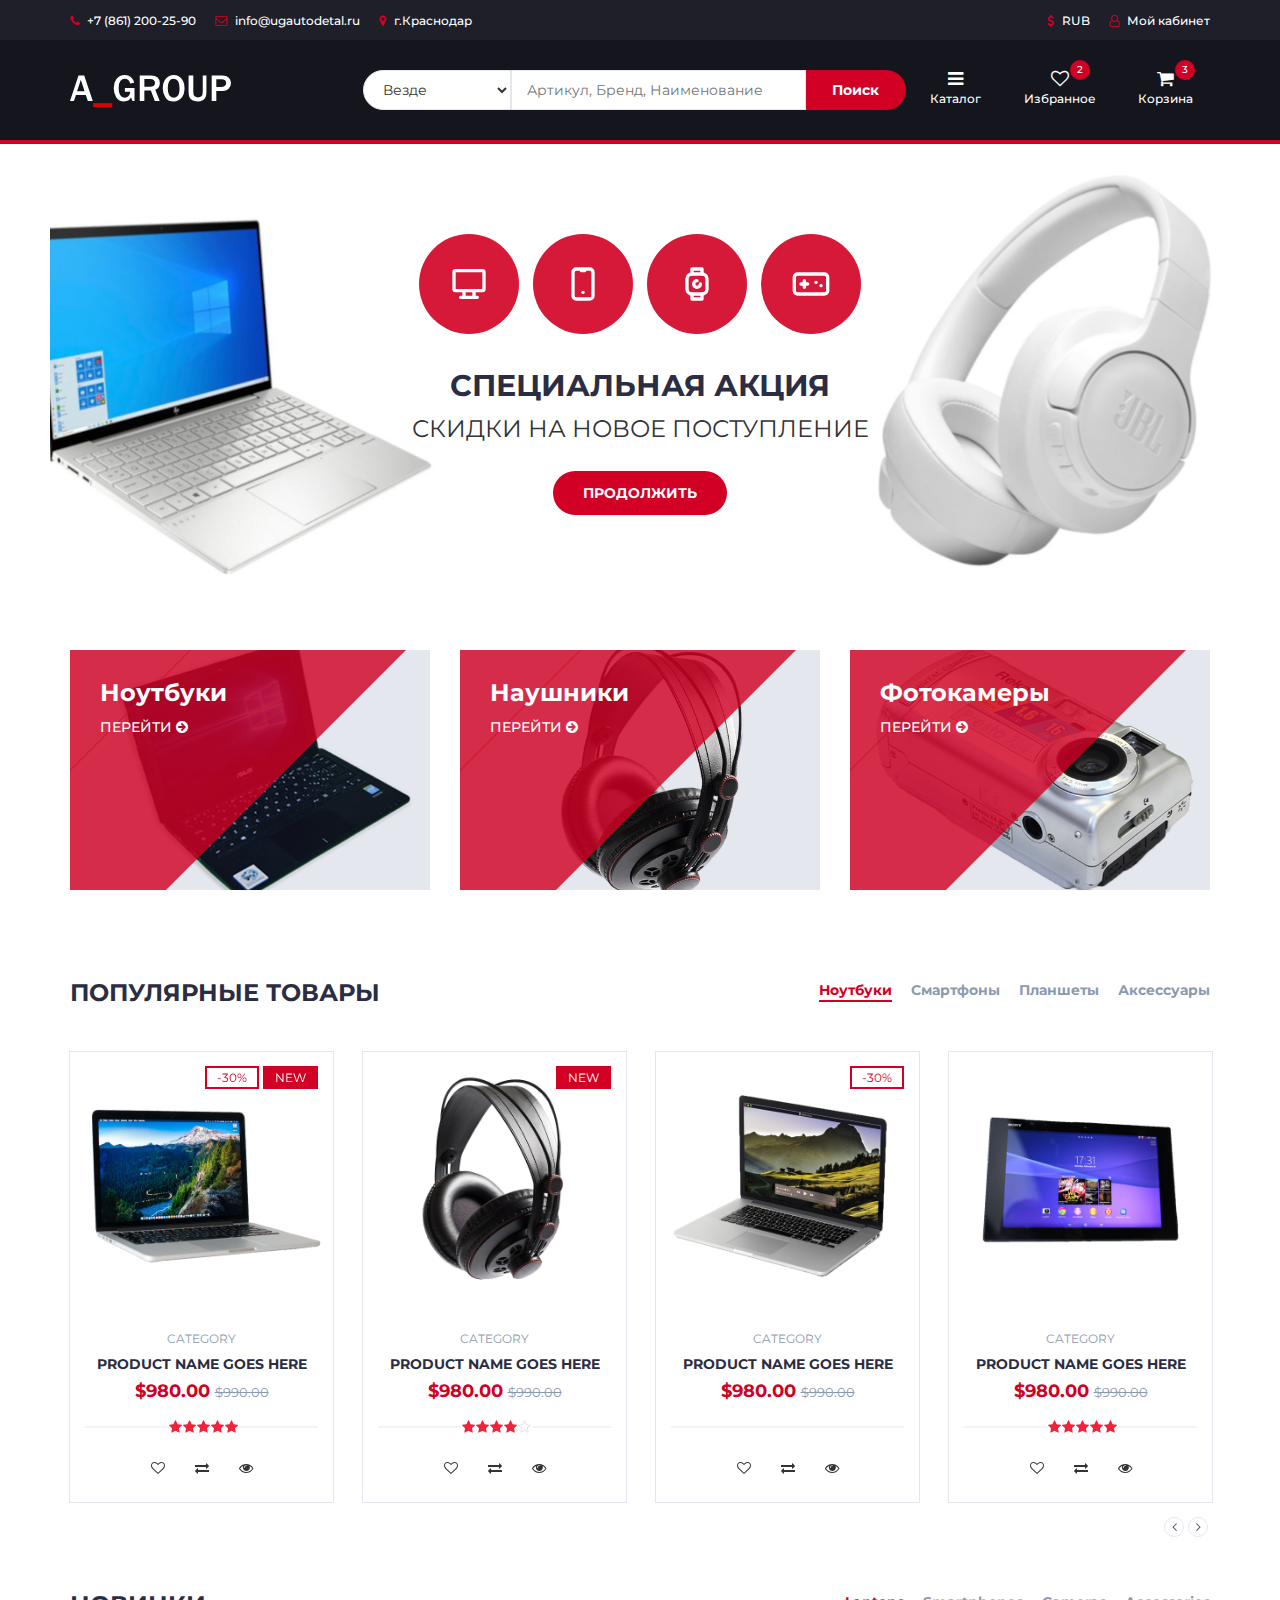
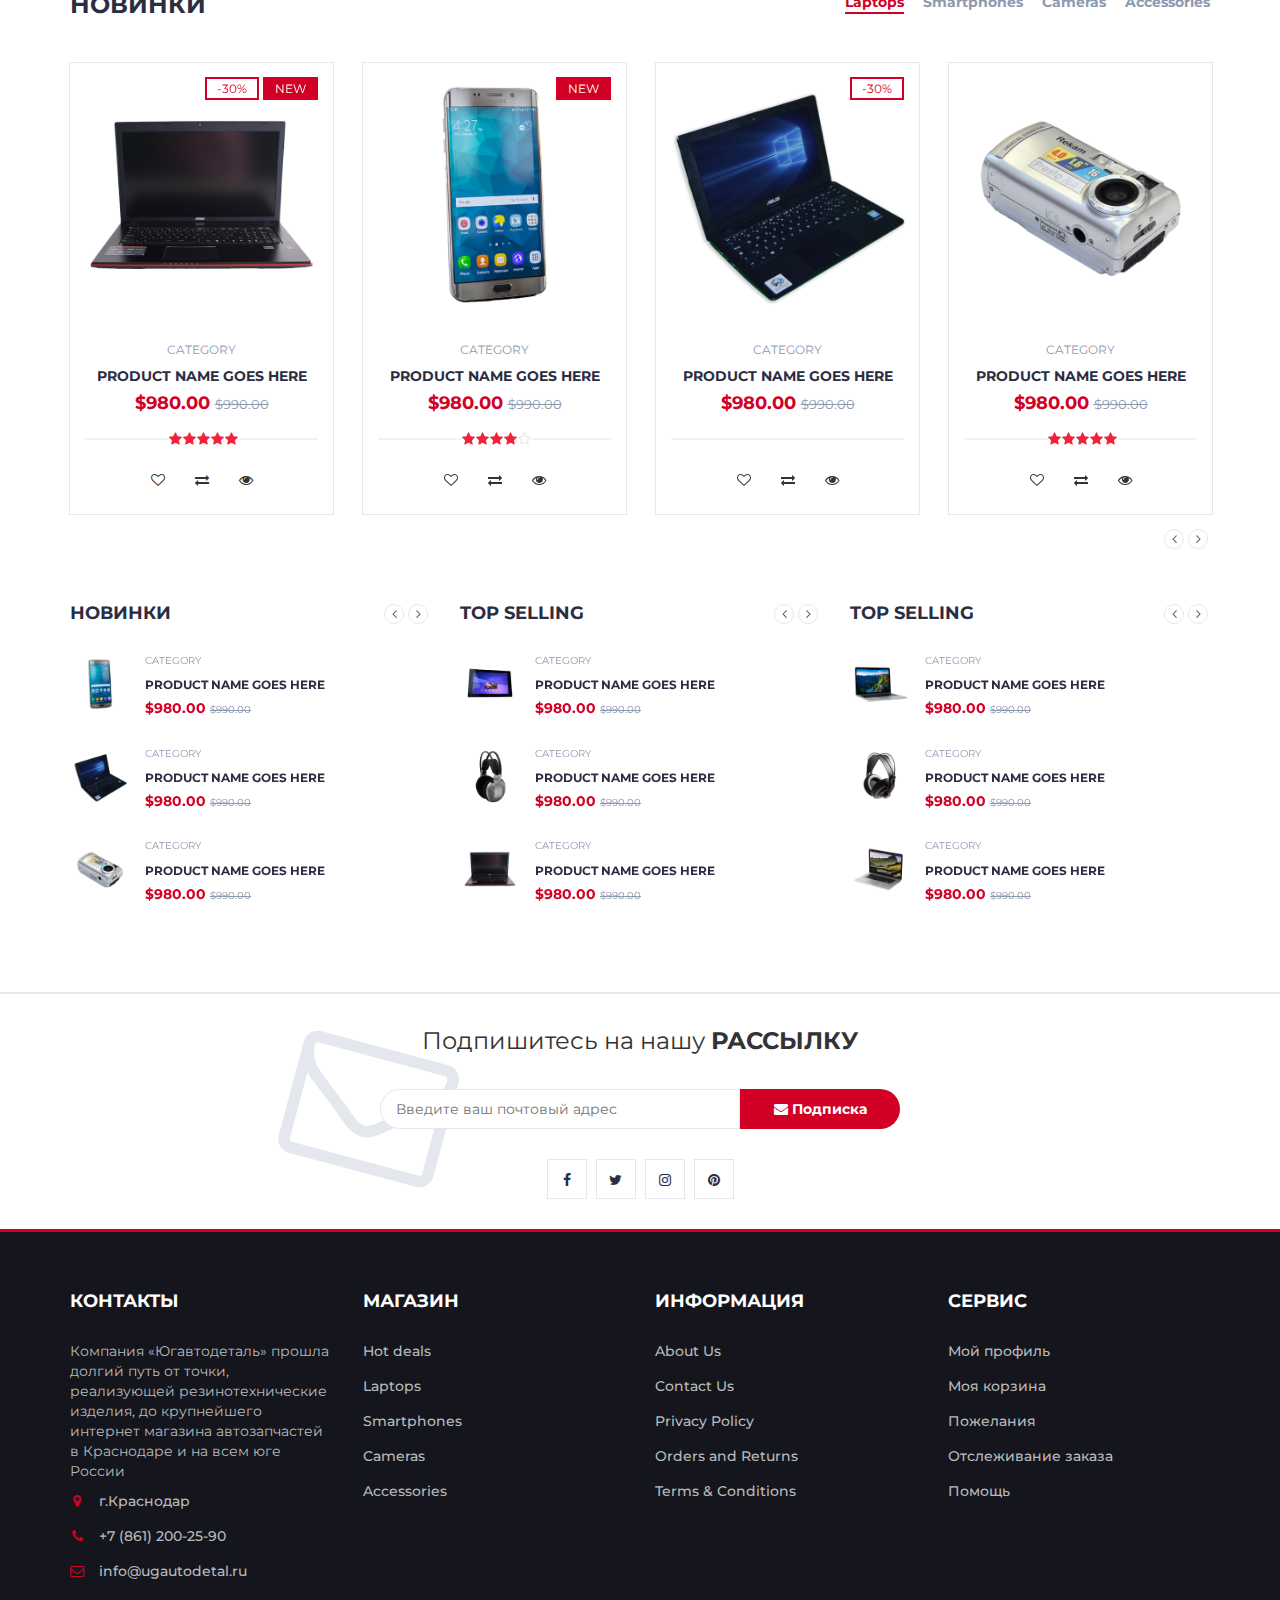
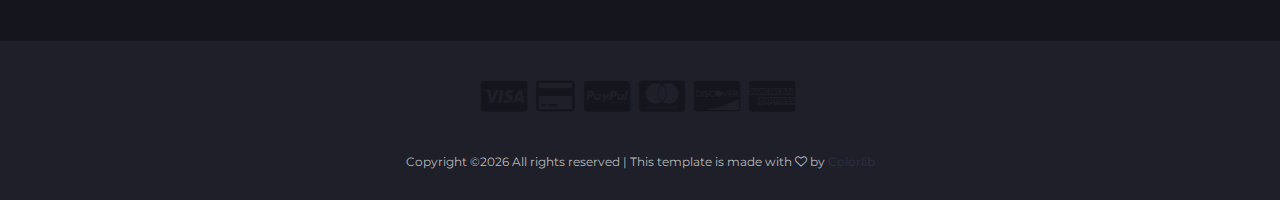
==== commit 66153aa5: "just iteration" ====
--- a/index.html
+++ b/index.html
@@ -42,13 +42,13 @@
 			<div id="top-header">
 				<div class="container">
 					<ul class="header-links pull-left">
-						<li><a href="#"><i class="fa fa-phone"></i> +021-95-51-84</a></li>
-						<li><a href="#"><i class="fa fa-envelope-o"></i> email@email.com</a></li>
-						<li><a href="#"><i class="fa fa-map-marker"></i> 1734 Stonecoal Road</a></li>
+						<li><a href="https://zapchasta.ru/?back_url_admin=%2Fbitrix%2Fadmin%2Flinemedia.catalogs_index.php#"><i class="fa fa-phone"></i> +7 (861) 200-25-90</a></li>
+						<li><a href="https://zapchasta.ru/?back_url_admin=%2Fbitrix%2Fadmin%2Flinemedia.catalogs_index.php#"><i class="fa fa-envelope-o"></i> info@ugautodetal.ru</a></li>
+						<li><a href="https://zapchasta.ru/?back_url_admin=%2Fbitrix%2Fadmin%2Flinemedia.catalogs_index.php#"><i class="fa fa-map-marker"></i> г.Краснодар</a></li>
 					</ul>
 					<ul class="header-links pull-right">
-						<li><a href="#"><i class="fa fa-dollar"></i> USD</a></li>
-						<li><a href="#"><i class="fa fa-user-o"></i> My Account</a></li>
+						<li><a href="#"><i class="fa fa-dollar"></i> RUB</a></li>
+						<li><a href="https://zapchasta.ru/personal"><i class="fa fa-user-o"></i> Мой кабинет</a></li>
 					</ul>
 				</div>
 			</div>
@@ -75,12 +75,12 @@
 							<div class="header-search">
 								<form>
 									<select class="input-select">
-										<option value="0">All Categories</option>
-										<option value="1">Category 01</option>
-										<option value="1">Category 02</option>
+										<option value="0">Везде</option>
+										<option value="1">Телефоны</option>
+										<option value="1">Компьютеры</option>
 									</select>
-									<input class="input" placeholder="Search here">
-									<button class="search-btn">Search</button>
+									<input class="input" placeholder="Артикул, Бренд, Наименование">
+									<button class="search-btn">Поиск</button>
 								</form>
 							</div>
 						</div>
@@ -89,11 +89,19 @@
 						<!-- ACCOUNT -->
 						<div class="col-md-3 clearfix">
 							<div class="header-ctn">
+								<!-- Menu Toogle -->
+								<div class="menu-toggle">
+									<a href="#">
+										<i class="fa fa-bars"></i>
+										<span>Каталог</span>
+									</a>
+								</div>
+								<!-- /Menu Toogle -->
 								<!-- Wishlist -->
 								<div>
 									<a href="#">
 										<i class="fa fa-heart-o"></i>
-										<span>Your Wishlist</span>
+										<span>Избранное</span>
 										<div class="qty">2</div>
 									</a>
 								</div>
@@ -103,7 +111,7 @@
 								<div class="dropdown">
 									<a class="dropdown-toggle" data-toggle="dropdown" aria-expanded="true">
 										<i class="fa fa-shopping-cart"></i>
-										<span>Your Cart</span>
+										<span>Корзина</span>
 										<div class="qty">3</div>
 									</a>
 									<div class="cart-dropdown">
@@ -141,15 +149,6 @@
 									</div>
 								</div>
 								<!-- /Cart -->
-
-								<!-- Menu Toogle -->
-								<div class="menu-toggle">
-									<a href="#">
-										<i class="fa fa-bars"></i>
-										<span>Menu</span>
-									</a>
-								</div>
-								<!-- /Menu Toogle -->
 							</div>
 						</div>
 						<!-- /ACCOUNT -->
@@ -162,29 +161,50 @@
 		</header>
 		<!-- /HEADER -->
 
-		<!-- NAVIGATION -->
-		<nav id="navigation">
+
+		<!-- HOT DEAL SECTION -->
+		<div id="hot-deal" class="section">
 			<!-- container -->
 			<div class="container">
-				<!-- responsive-nav -->
-				<div id="responsive-nav">
-					<!-- NAV -->
-					<ul class="main-nav nav navbar-nav">
-						<li class="active"><a href="#">Home</a></li>
-						<li><a href="#">Hot Deals</a></li>
-						<li><a href="#">Categories</a></li>
-						<li><a href="#">Laptops</a></li>
-						<li><a href="#">Smartphones</a></li>
-						<li><a href="#">Cameras</a></li>
-						<li><a href="#">Accessories</a></li>
-					</ul>
-					<!-- /NAV -->
+				<!-- row -->
+				<div class="row">
+					<div class="col-md-12">
+						<div class="hot-deal">
+							<ul class="hot-deal-countdown">
+								<li>
+									<div>
+										<img class="banner-icon" src="icons/device-desktop.svg"/>
+									</div>
+								</li>
+								<li>
+									<div>
+										<img class="banner-icon" src="icons/device-mobile.svg"/>
+									</div>
+								</li>
+								<li>
+									<div>
+										<img class="banner-icon" src="icons/device-watch-stats-2.svg"/>
+									</div>
+								</li>
+								<li>
+									<div>
+										<img class="banner-icon" src="icons/device-gamepad.svg"/>
+									</div>
+								</li>
+							</ul>
+							<h2 class="text-uppercase">СПЕЦИАЛЬНАЯ АКЦИЯ</h2>
+							<p>СКИДКИ НА НОВОЕ ПОСТУПЛЕНИЕ</p>
+							<a class="primary-btn cta-btn" href="#">ПРОДОЛЖИТЬ</a>
+						</div>
+					</div>
 				</div>
-				<!-- /responsive-nav -->
+				<!-- /row -->
 			</div>
 			<!-- /container -->
-		</nav>
-		<!-- /NAVIGATION -->
+		</div>
+		<!-- /HOT DEAL SECTION -->
+
+
 
 		<!-- SECTION -->
 		<div class="section">
@@ -199,8 +219,8 @@
 								<img src="./img/shop01.png" alt="">
 							</div>
 							<div class="shop-body">
-								<h3>Laptop<br>Collection</h3>
-								<a href="#" class="cta-btn">Shop now <i class="fa fa-arrow-circle-right"></i></a>
+								<h3>Ноутбуки</h3>
+								<a href="#" class="cta-btn">Перейти  <i class="fa fa-arrow-circle-right"></i></a>
 							</div>
 						</div>
 					</div>
@@ -213,8 +233,8 @@
 								<img src="./img/shop03.png" alt="">
 							</div>
 							<div class="shop-body">
-								<h3>Accessories<br>Collection</h3>
-								<a href="#" class="cta-btn">Shop now <i class="fa fa-arrow-circle-right"></i></a>
+								<h3>Наушники</h3>
+								<a href="#" class="cta-btn"> Перейти  <i class="fa fa-arrow-circle-right"></i></a>
 							</div>
 						</div>
 					</div>
@@ -227,8 +247,8 @@
 								<img src="./img/shop02.png" alt="">
 							</div>
 							<div class="shop-body">
-								<h3>Cameras<br>Collection</h3>
-								<a href="#" class="cta-btn">Shop now <i class="fa fa-arrow-circle-right"></i></a>
+								<h3>Фотокамеры</h3>
+								<a href="#" class="cta-btn">Перейти  <i class="fa fa-arrow-circle-right"></i></a>
 							</div>
 						</div>
 					</div>
@@ -250,13 +270,13 @@
 					<!-- section title -->
 					<div class="col-md-12">
 						<div class="section-title">
-							<h3 class="title">New Products</h3>
+							<h3 class="title">Популярные товары</h3>
 							<div class="section-nav">
 								<ul class="section-tab-nav tab-nav">
-									<li class="active"><a data-toggle="tab" href="#tab1">Laptops</a></li>
-									<li><a data-toggle="tab" href="#tab1">Smartphones</a></li>
-									<li><a data-toggle="tab" href="#tab1">Cameras</a></li>
-									<li><a data-toggle="tab" href="#tab1">Accessories</a></li>
+									<li class="active"><a data-toggle="tab" href="#tab1">Ноутбуки</a></li>
+									<li><a data-toggle="tab" href="#tab1">Смартфоны</a></li>
+									<li><a data-toggle="tab" href="#tab1">Планшеты</a></li>
+									<li><a data-toggle="tab" href="#tab1">Аксессуары</a></li>
 								</ul>
 							</div>
 						</div>
@@ -429,52 +449,7 @@
 		</div>
 		<!-- /SECTION -->
 
-		<!-- HOT DEAL SECTION -->
-		<div id="hot-deal" class="section">
-			<!-- container -->
-			<div class="container">
-				<!-- row -->
-				<div class="row">
-					<div class="col-md-12">
-						<div class="hot-deal">
-							<ul class="hot-deal-countdown">
-								<li>
-									<div>
-										<h3>02</h3>
-										<span>Days</span>
-									</div>
-								</li>
-								<li>
-									<div>
-										<h3>10</h3>
-										<span>Hours</span>
-									</div>
-								</li>
-								<li>
-									<div>
-										<h3>34</h3>
-										<span>Mins</span>
-									</div>
-								</li>
-								<li>
-									<div>
-										<h3>60</h3>
-										<span>Secs</span>
-									</div>
-								</li>
-							</ul>
-							<h2 class="text-uppercase">hot deal this week</h2>
-							<p>New Collection Up to 50% OFF</p>
-							<a class="primary-btn cta-btn" href="#">Shop now</a>
-						</div>
-					</div>
-				</div>
-				<!-- /row -->
-			</div>
-			<!-- /container -->
-		</div>
-		<!-- /HOT DEAL SECTION -->
-
+		
 		<!-- SECTION -->
 		<div class="section">
 			<!-- container -->
@@ -485,7 +460,7 @@
 					<!-- section title -->
 					<div class="col-md-12">
 						<div class="section-title">
-							<h3 class="title">Top selling</h3>
+							<h3 class="title">Новинки</h3>
 							<div class="section-nav">
 								<ul class="section-tab-nav tab-nav">
 									<li class="active"><a data-toggle="tab" href="#tab2">Laptops</a></li>
@@ -672,7 +647,7 @@
 				<div class="row">
 					<div class="col-md-4 col-xs-6">
 						<div class="section-title">
-							<h4 class="title">Top selling</h4>
+							<h4 class="title">Новинки</h4>
 							<div class="section-nav">
 								<div id="slick-nav-3" class="products-slick-nav"></div>
 							</div>
@@ -966,10 +941,10 @@
 				<div class="row">
 					<div class="col-md-12">
 						<div class="newsletter">
-							<p>Sign Up for the <strong>NEWSLETTER</strong></p>
+							<p>Подпишитесь на нашу <strong>РАССЫЛКУ</strong></p>
 							<form>
-								<input class="input" type="email" placeholder="Enter Your Email">
-								<button class="newsletter-btn"><i class="fa fa-envelope"></i> Subscribe</button>
+								<input class="input" type="email" placeholder="Введите ваш почтовый адрес">
+								<button class="newsletter-btn"><i class="fa fa-envelope"></i> Подписка</button>
 							</form>
 							<ul class="newsletter-follow">
 								<li>
@@ -1004,19 +979,20 @@
 					<div class="row">
 						<div class="col-md-3 col-xs-6">
 							<div class="footer">
-								<h3 class="footer-title">About Us</h3>
-								<p>Lorem ipsum dolor sit amet, consectetur adipisicing elit, sed do eiusmod tempor incididunt ut.</p>
+								<h3 class="footer-title">Контакты</h3>
+								<p>Компания «Югавтодеталь» прошла долгий путь от точки, реализующей резинотехнические изделия, 
+									до крупнейшего интернет магазина автозапчастей в Краснодаре и на всем юге России</p>
 								<ul class="footer-links">
-									<li><a href="#"><i class="fa fa-map-marker"></i>1734 Stonecoal Road</a></li>
-									<li><a href="#"><i class="fa fa-phone"></i>+021-95-51-84</a></li>
-									<li><a href="#"><i class="fa fa-envelope-o"></i>email@email.com</a></li>
+									<li><a href="https://zapchasta.ru/#"><i class="fa fa-map-marker"></i>г.Краснодар</a></li>
+									<li><a href="https://zapchasta.ru/#"><i class="fa fa-phone"></i>+7 (861) 200-25-90</a></li>
+									<li><a href="https://zapchasta.ru/#"><i class="fa fa-envelope-o"></i>info@ugautodetal.ru</a></li>
 								</ul>
 							</div>
 						</div>
 
 						<div class="col-md-3 col-xs-6">
 							<div class="footer">
-								<h3 class="footer-title">Categories</h3>
+								<h3 class="footer-title">Магазин</h3>
 								<ul class="footer-links">
 									<li><a href="#">Hot deals</a></li>
 									<li><a href="#">Laptops</a></li>
@@ -1031,7 +1007,7 @@
 
 						<div class="col-md-3 col-xs-6">
 							<div class="footer">
-								<h3 class="footer-title">Information</h3>
+								<h3 class="footer-title">Информация</h3>
 								<ul class="footer-links">
 									<li><a href="#">About Us</a></li>
 									<li><a href="#">Contact Us</a></li>
@@ -1044,13 +1020,13 @@
 
 						<div class="col-md-3 col-xs-6">
 							<div class="footer">
-								<h3 class="footer-title">Service</h3>
+								<h3 class="footer-title">Сервис</h3>
 								<ul class="footer-links">
-									<li><a href="#">My Account</a></li>
-									<li><a href="#">View Cart</a></li>
-									<li><a href="#">Wishlist</a></li>
-									<li><a href="#">Track My Order</a></li>
-									<li><a href="#">Help</a></li>
+									<li><a href="#">Мой профиль</a></li>
+									<li><a href="#">Моя корзина</a></li>
+									<li><a href="#">Пожелания</a></li>
+									<li><a href="#">Отслеживание заказа</a></li>
+									<li><a href="#">Помощь</a></li>
 								</ul>
 							</div>
 						</div>
--- a/css/style.css
+++ b/css/style.css
@@ -109,6 +109,8 @@
   color: #FFF;
 }
 
+
+
 /*----------------------------*\
 	Inputs
 \*----------------------------*/
@@ -410,6 +412,11 @@
 	Top header
 \*----------------------------*/
 
+header {
+  border-bottom: solid #D10024 4px;
+}
+
+
 #top-header {
   padding-top: 10px;
   padding-bottom: 10px;
@@ -450,6 +457,7 @@
 }
 
 .header-logo {
+  margin-top: 20px;
   float: left;
 }
 
@@ -537,9 +545,6 @@
   background-color: #D10024;
 }
 
-.header-ctn .menu-toggle {
-  display: none;
-}
 
 .cart-dropdown {
   position: absolute;
@@ -725,7 +730,7 @@
   bottom: 0;
   left: 0px;
   width: 60%;
-  background: #D10024;
+  background: #D10024e6;
   opacity: 0.9;
   -webkit-transform: skewX(-45deg);
   -ms-transform: skewX(-45deg);
@@ -739,7 +744,7 @@
   bottom: 0;
   left: 1px;
   width: 100%;
-  background: #D10024;
+  background: #D10024e6;
   opacity: 0.9;
   -webkit-transform: skewX(-45deg) translateX(-100%);
   -ms-transform: skewX(-45deg) translateX(-100%);
@@ -787,9 +792,9 @@
 
 #hot-deal.section {
   padding: 60px 0px;
-  margin: 30px 0px;
+  margin: 30px 50px;
   background-color: #E4E7ED;
-  background-image: url('../img/hotdeal.png');
+  background-image: url('../img/hotdeal_v2.png');
   background-position: center;
   background-repeat: no-repeat;
 }
@@ -2188,3 +2193,16 @@
     margin-top: 10px;
   }
 }
+
+
+/* Переопределения */
+
+.banner-icon {
+  color: white;
+  width: 40px;
+  filter: invert(1);
+}
+
+.header-ctn {
+  display: flex;
+}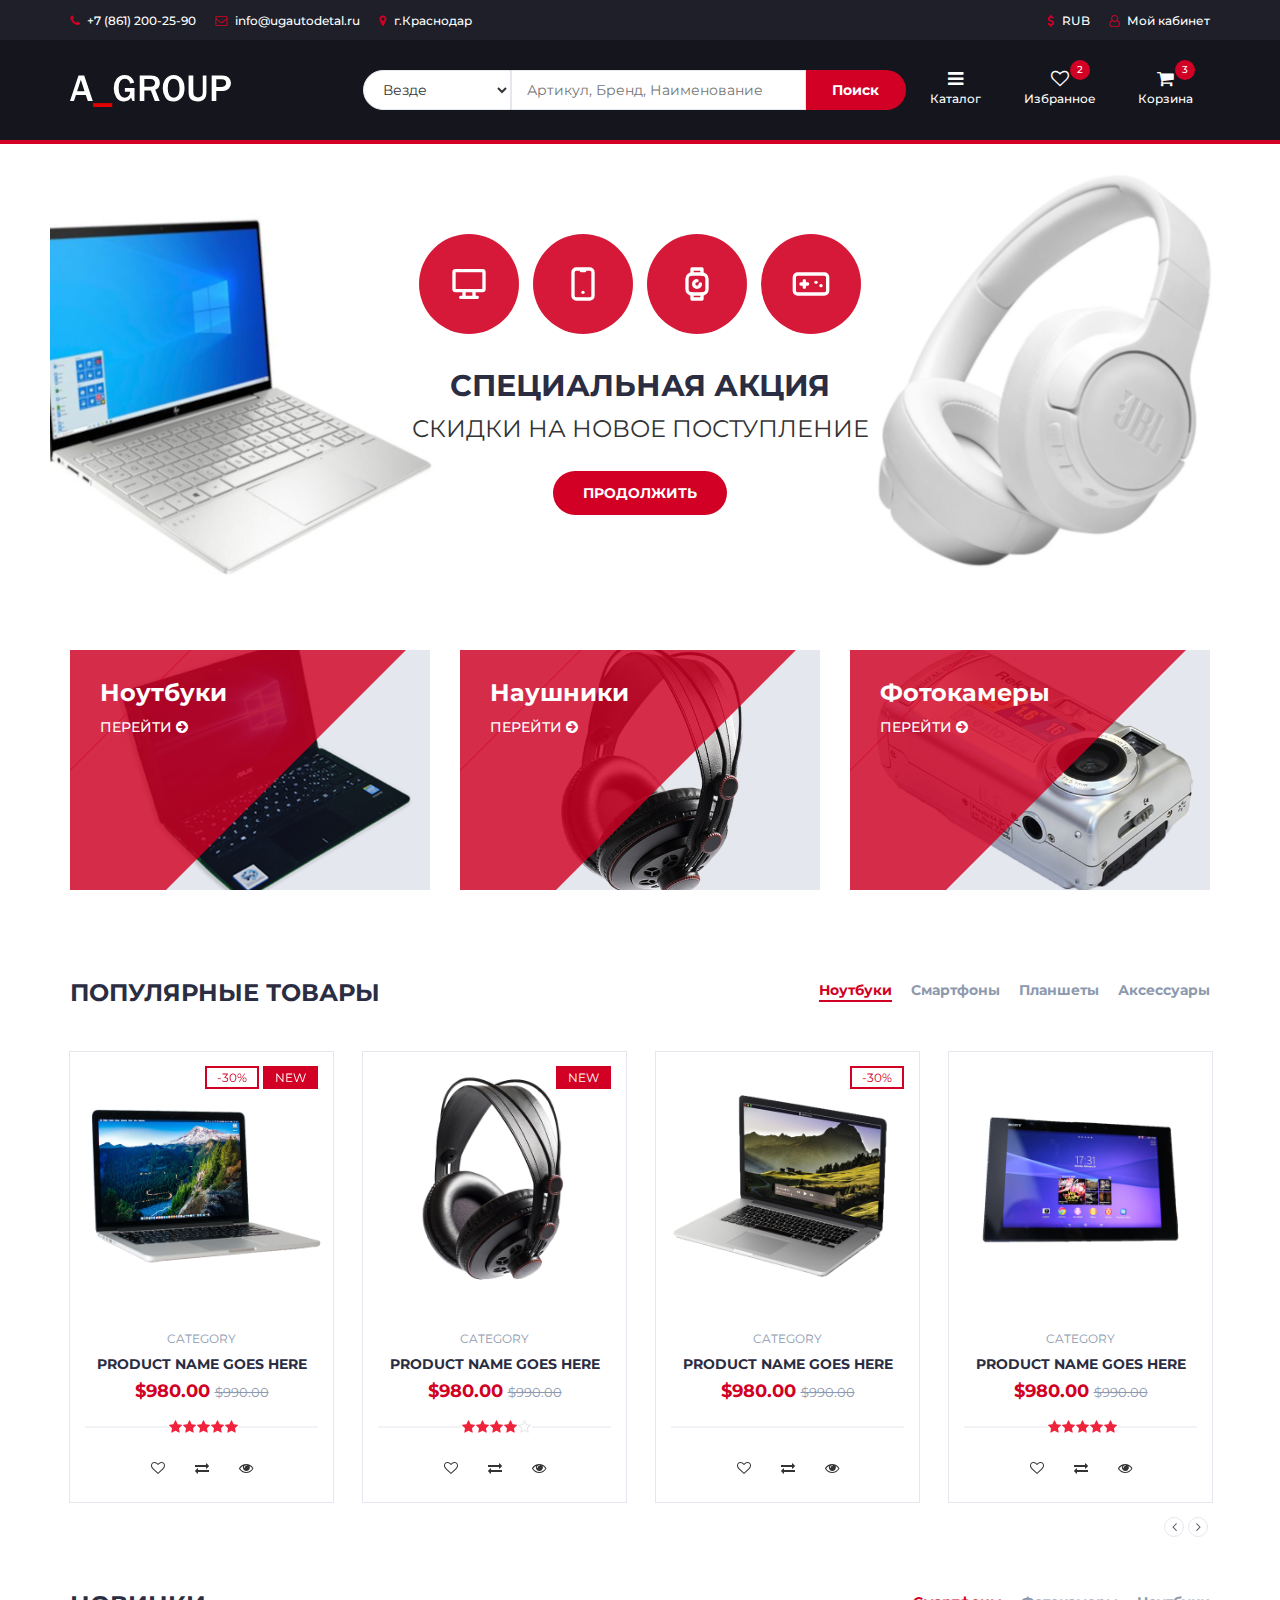
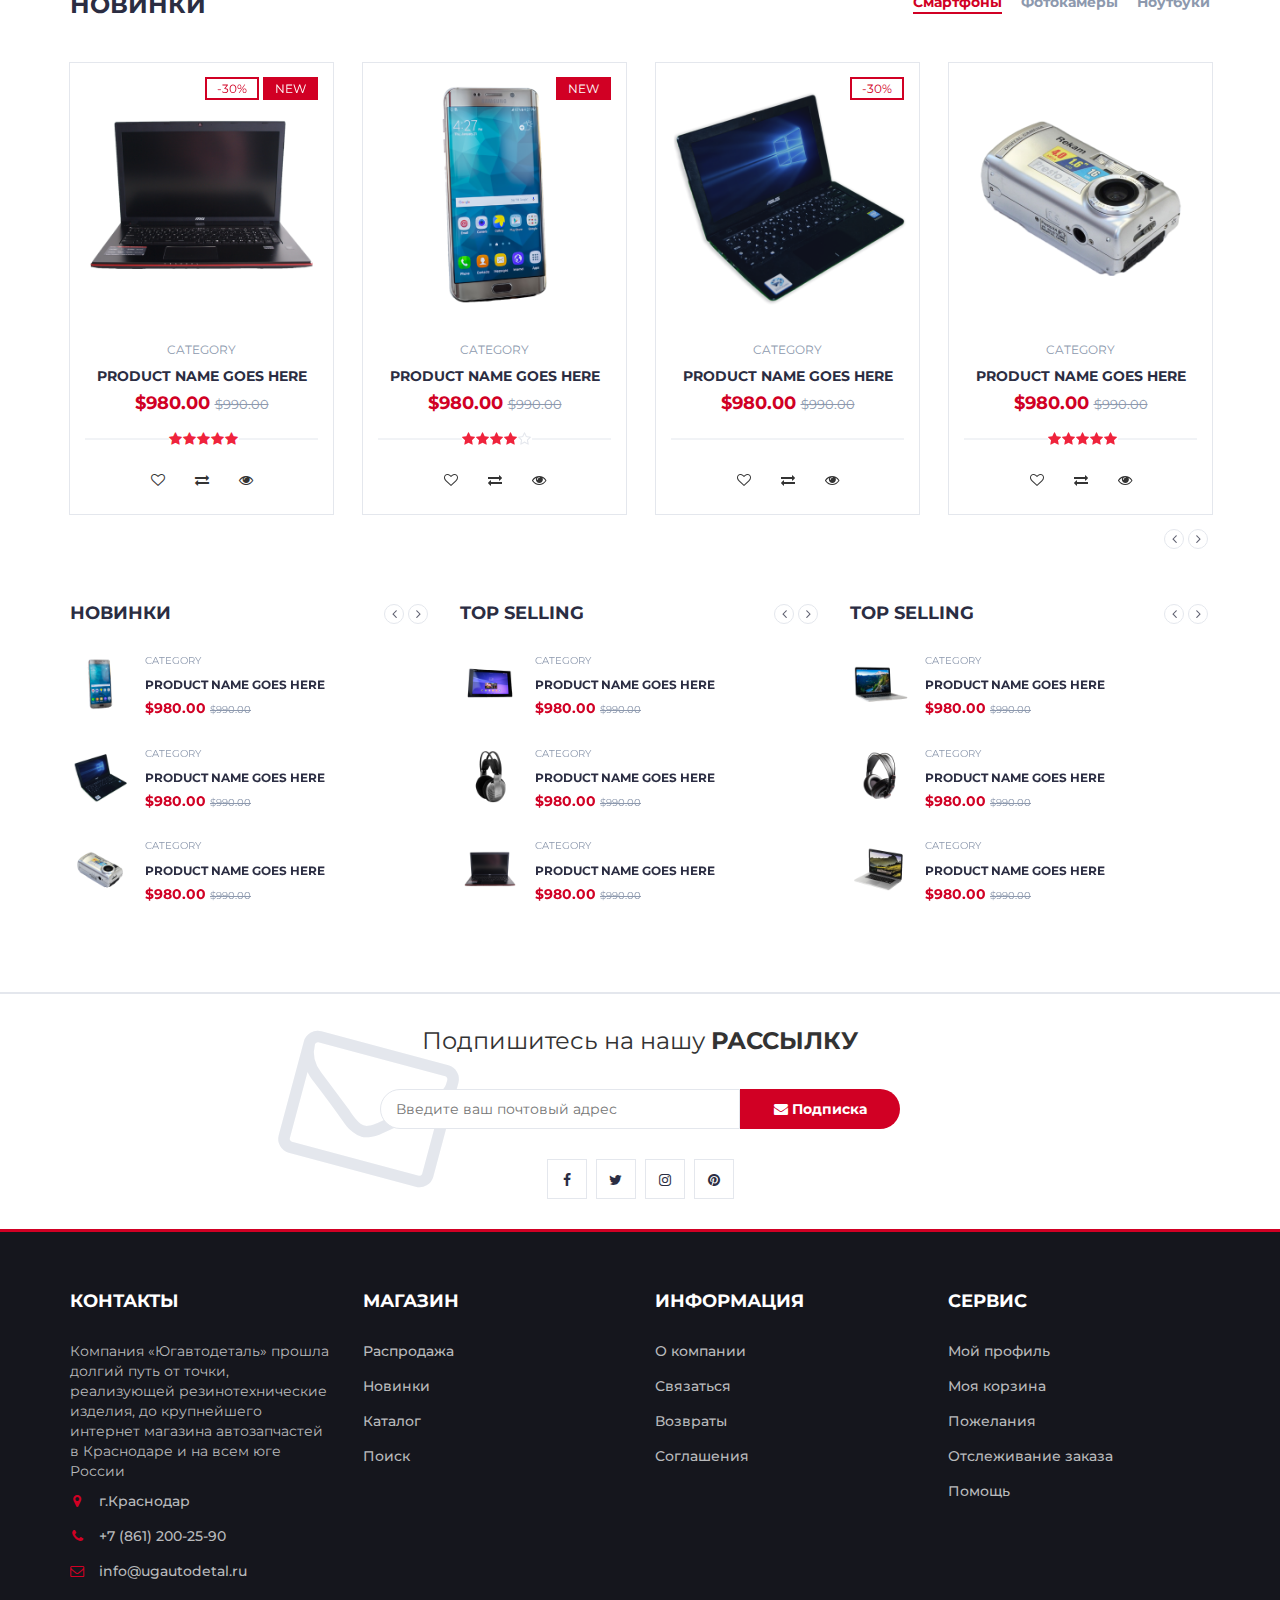
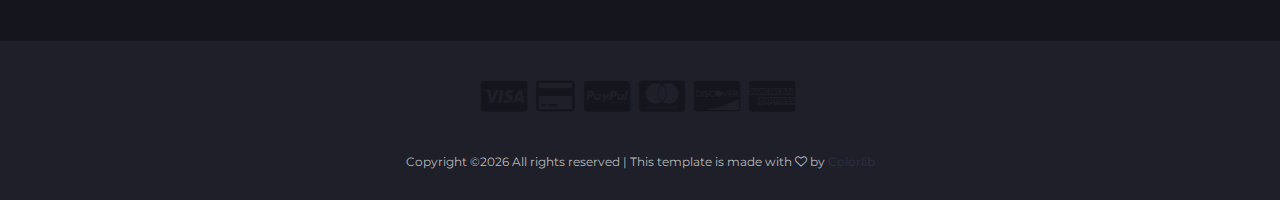
==== commit 032e90cd: "iteration" ====
--- a/index.html
+++ b/index.html
@@ -63,7 +63,7 @@
 						<!-- LOGO -->
 						<div class="col-md-3">
 							<div class="header-logo">
-								<a href="#" class="logo">
+								<a href="index.html" class="logo">
 									<img src="./img/logo.svg" alt="">
 								</a>
 							</div>
@@ -91,7 +91,7 @@
 							<div class="header-ctn">
 								<!-- Menu Toogle -->
 								<div class="menu-toggle">
-									<a href="#">
+									<a href="catalog.html">
 										<i class="fa fa-bars"></i>
 										<span>Каталог</span>
 									</a>
@@ -463,10 +463,9 @@
 							<h3 class="title">Новинки</h3>
 							<div class="section-nav">
 								<ul class="section-tab-nav tab-nav">
-									<li class="active"><a data-toggle="tab" href="#tab2">Laptops</a></li>
-									<li><a data-toggle="tab" href="#tab2">Smartphones</a></li>
-									<li><a data-toggle="tab" href="#tab2">Cameras</a></li>
-									<li><a data-toggle="tab" href="#tab2">Accessories</a></li>
+									<li class="active"><a data-toggle="tab" href="#tab2">Смартфоны</a></li>
+									<li><a data-toggle="tab" href="#tab2">Фотокамеры</a></li>
+									<li><a data-toggle="tab" href="#tab2">Ноутбуки</a></li>
 								</ul>
 							</div>
 						</div>
@@ -994,11 +993,10 @@
 							<div class="footer">
 								<h3 class="footer-title">Магазин</h3>
 								<ul class="footer-links">
-									<li><a href="#">Hot deals</a></li>
-									<li><a href="#">Laptops</a></li>
-									<li><a href="#">Smartphones</a></li>
-									<li><a href="#">Cameras</a></li>
-									<li><a href="#">Accessories</a></li>
+									<li><a href="#">Распродажа</a></li>
+									<li><a href="#">Новинки</a></li>
+									<li><a href="#">Каталог</a></li>
+									<li><a href="#">Поиск</a></li>
 								</ul>
 							</div>
 						</div>
@@ -1009,11 +1007,11 @@
 							<div class="footer">
 								<h3 class="footer-title">Информация</h3>
 								<ul class="footer-links">
-									<li><a href="#">About Us</a></li>
-									<li><a href="#">Contact Us</a></li>
-									<li><a href="#">Privacy Policy</a></li>
-									<li><a href="#">Orders and Returns</a></li>
-									<li><a href="#">Terms & Conditions</a></li>
+									<li><a href="#">О компании</a></li>
+									<li><a href="#">Связаться</a></li>
+									<li><a href="#">Возвраты</a></li>
+									<li><a href="#">Соглашения</a></li>
+			
 								</ul>
 							</div>
 						</div>
--- a/css/style.css
+++ b/css/style.css
@@ -2205,4 +2205,13 @@
 
 .header-ctn {
   display: flex;
+}
+
+.big-catalog {
+  margin-top: 40px;
+  margin-bottom: 200px;
+}
+
+.a-inactive::after {
+  border: solid red 1px;
 }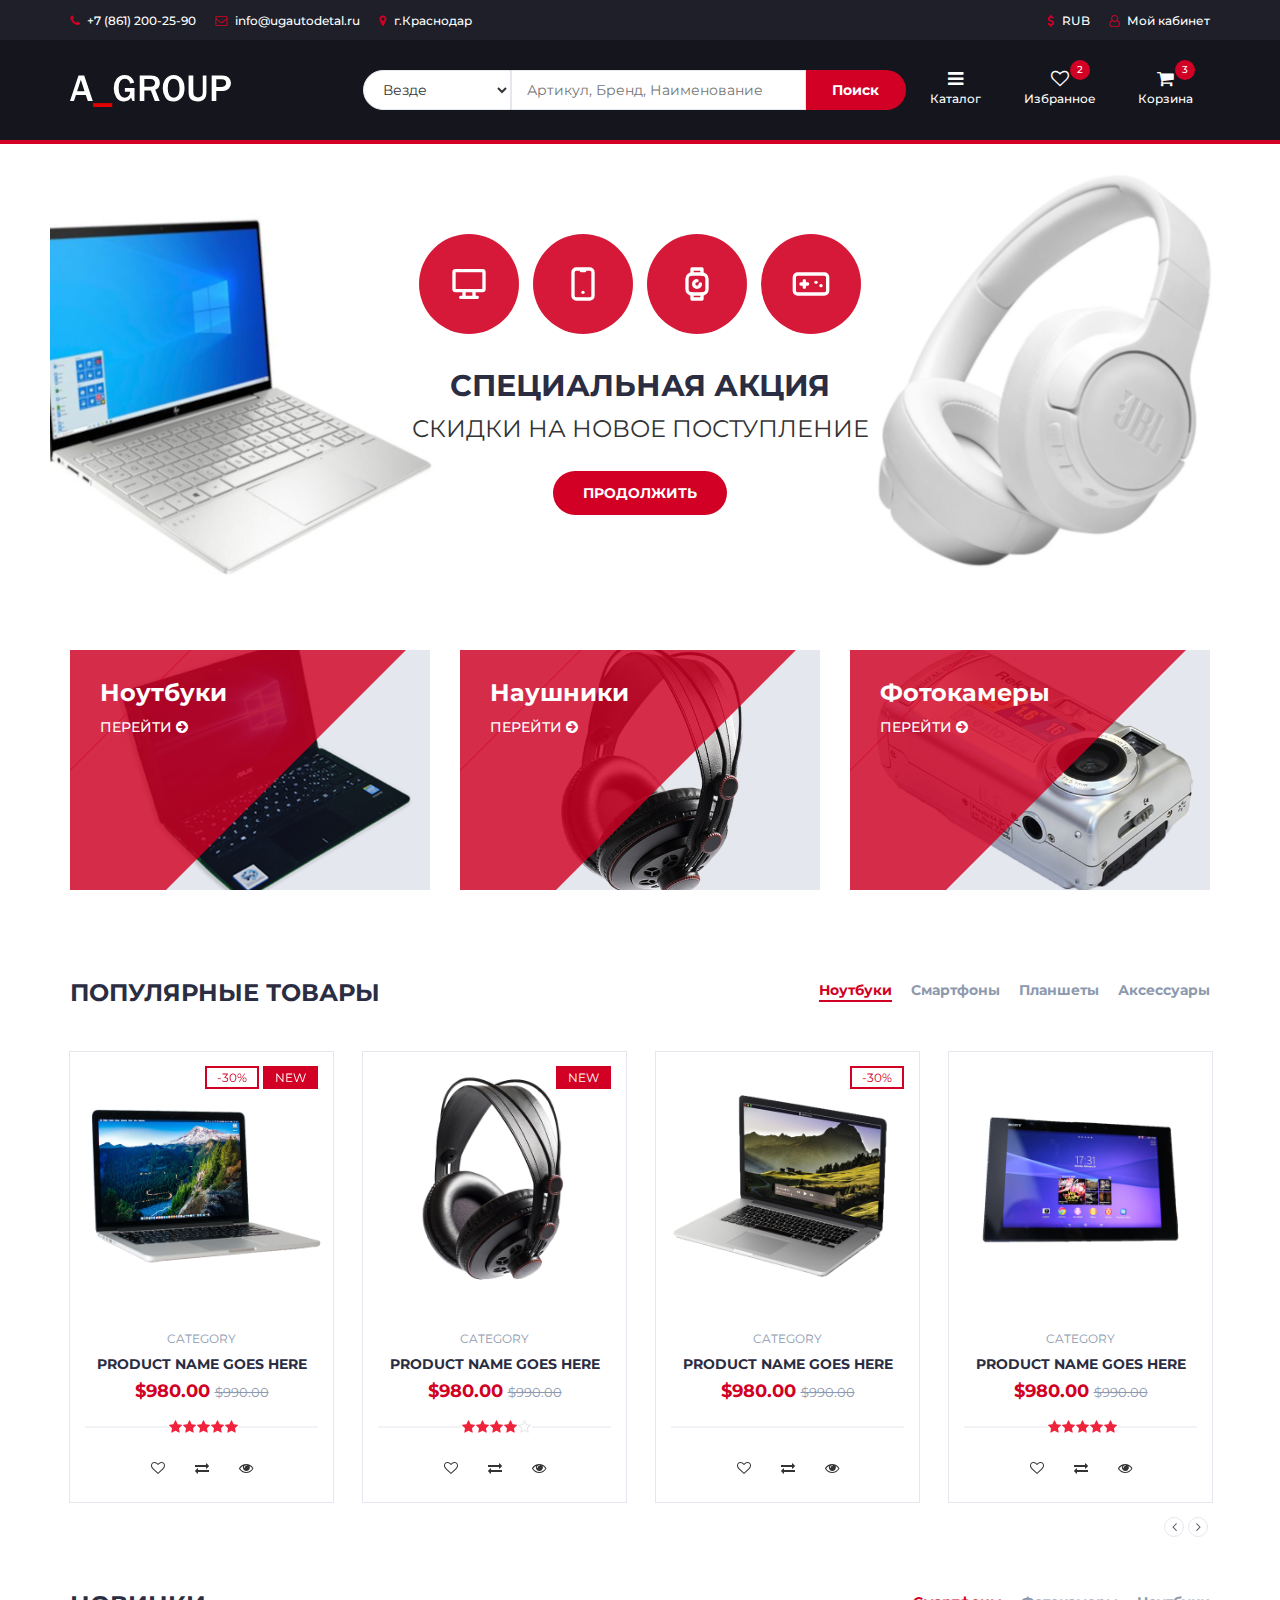
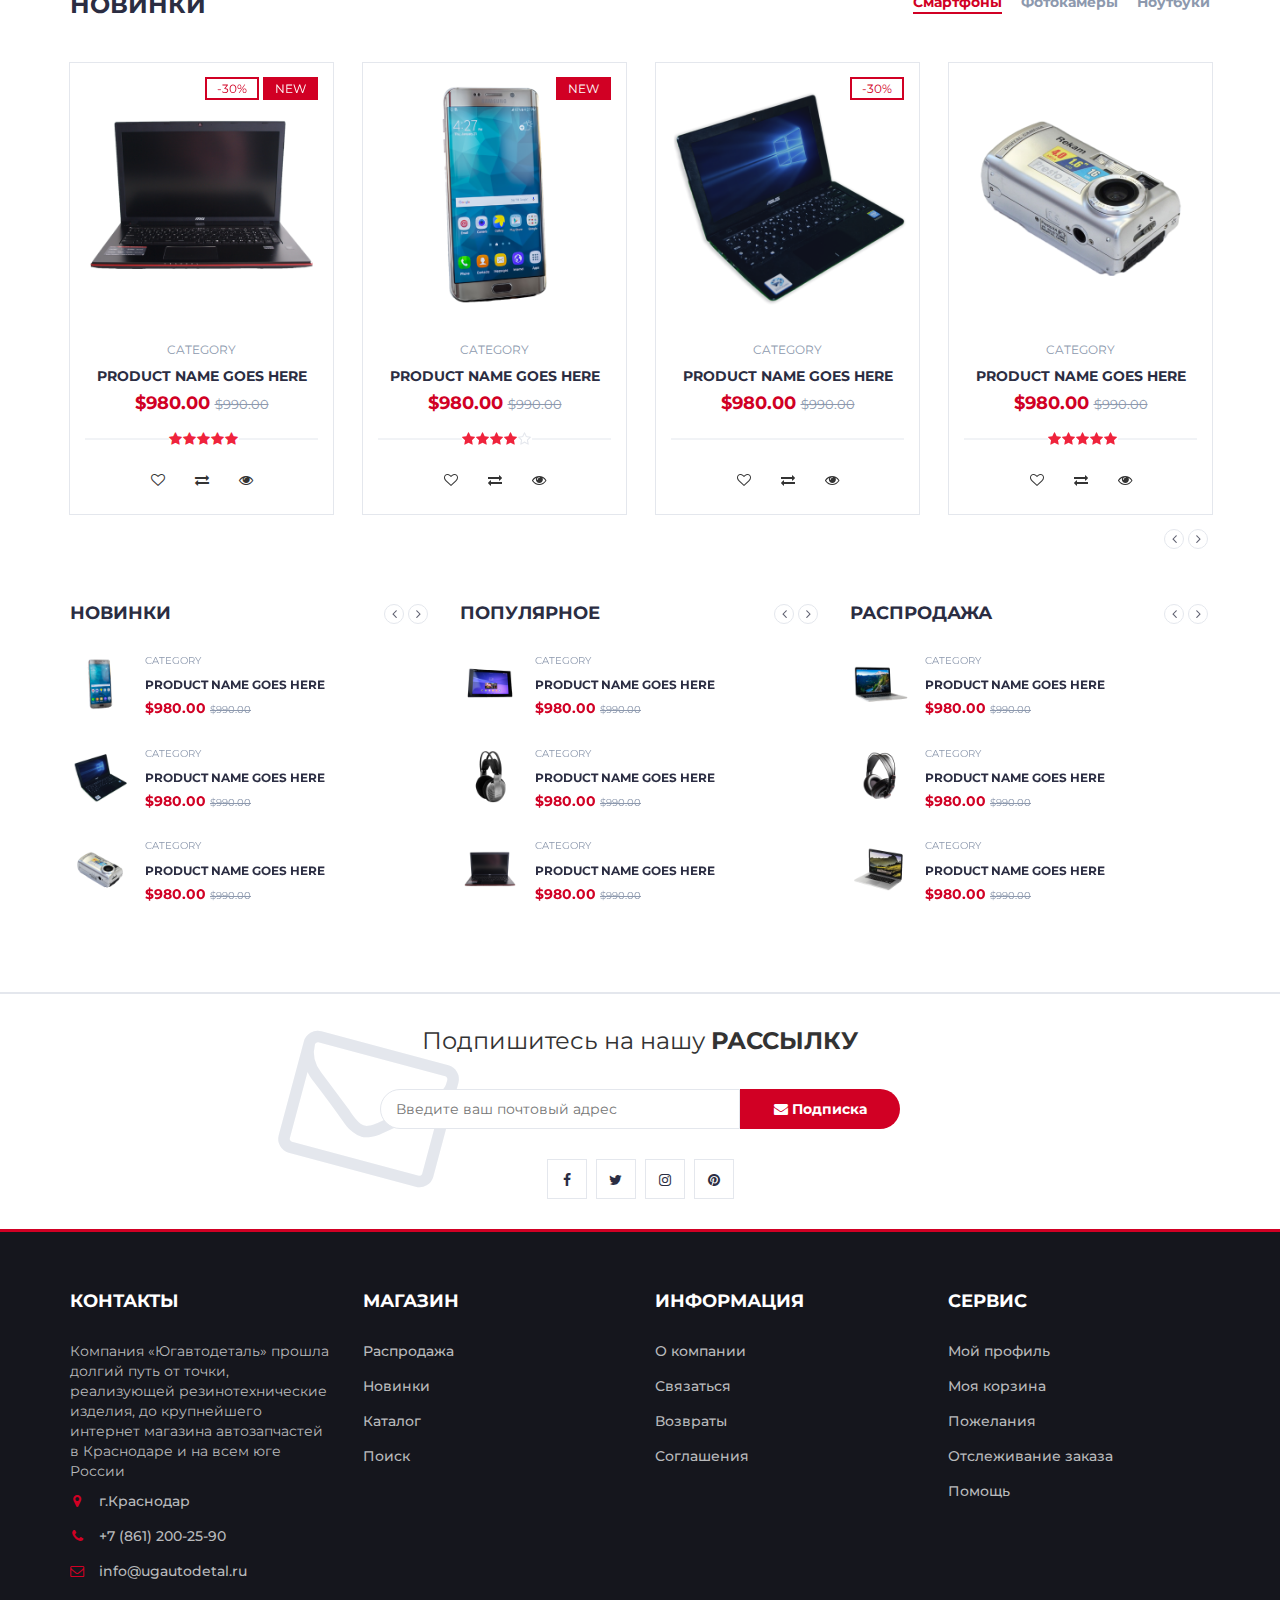
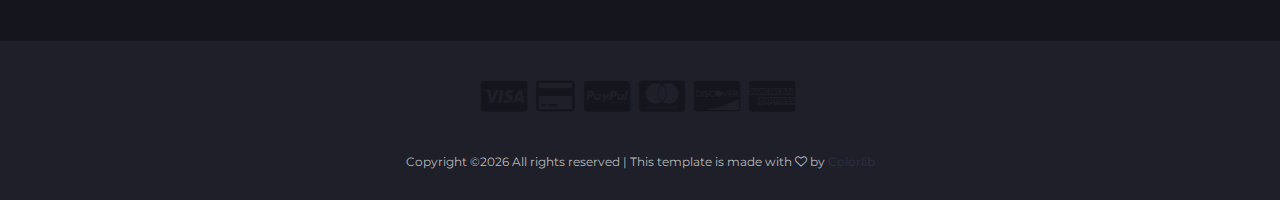
==== commit 62e86179: "increment" ====
--- a/index.html
+++ b/index.html
@@ -88,10 +88,10 @@
 
 						<!-- ACCOUNT -->
 						<div class="col-md-3 clearfix">
-							<div class="header-ctn">
+							<div class="header-ctn" onclick="window.location.replace('catalog.html')">
 								<!-- Menu Toogle -->
 								<div class="menu-toggle">
-									<a href="catalog.html">
+									<a href="catalog.html" >
 										<i class="fa fa-bars"></i>
 										<span>Каталог</span>
 									</a>
@@ -739,7 +739,7 @@
 
 					<div class="col-md-4 col-xs-6">
 						<div class="section-title">
-							<h4 class="title">Top selling</h4>
+							<h4 class="title">Популярное</h4>
 							<div class="section-nav">
 								<div id="slick-nav-4" class="products-slick-nav"></div>
 							</div>
@@ -834,7 +834,7 @@
 
 					<div class="col-md-4 col-xs-6">
 						<div class="section-title">
-							<h4 class="title">Top selling</h4>
+							<h4 class="title">Распродажа</h4>
 							<div class="section-nav">
 								<div id="slick-nav-5" class="products-slick-nav"></div>
 							</div>
